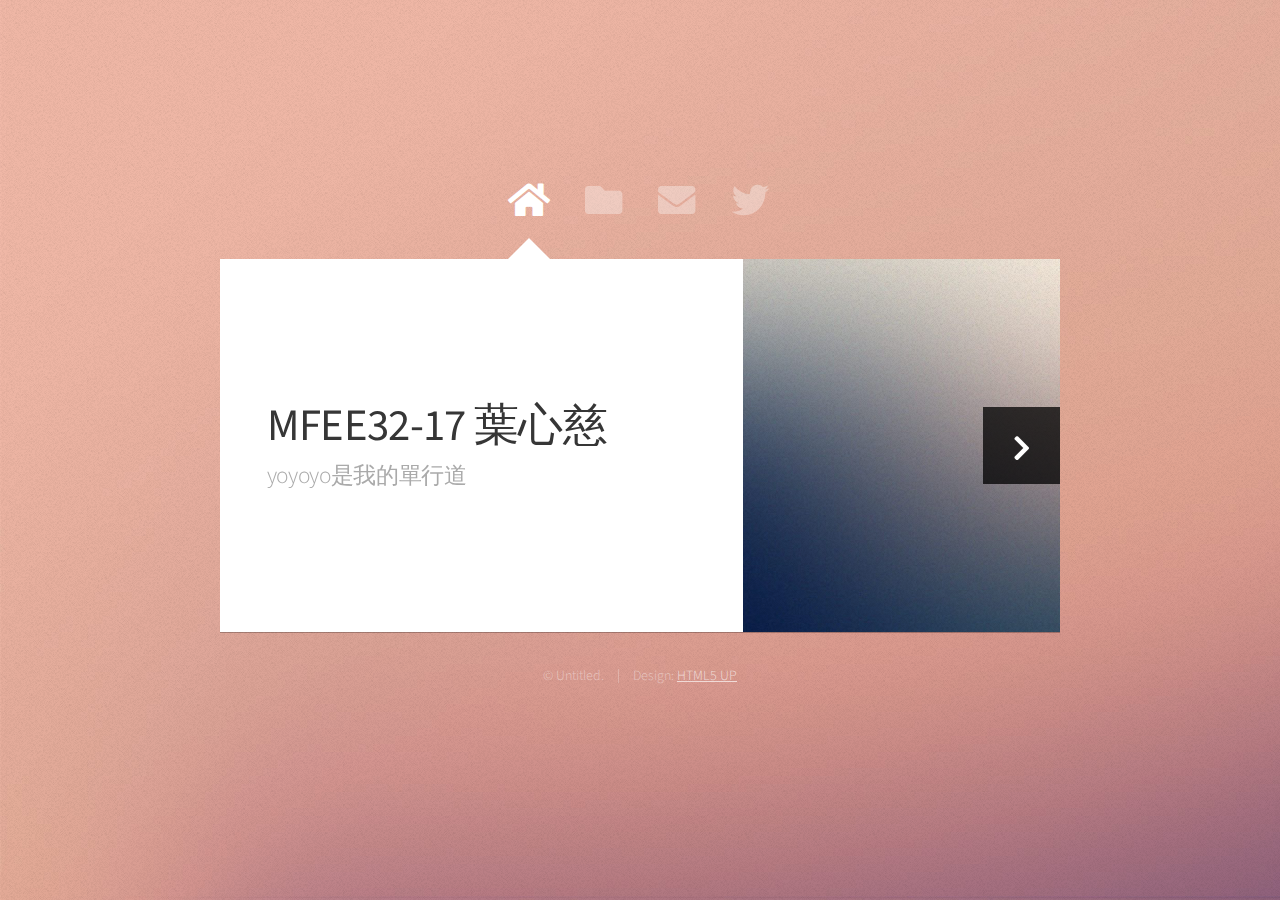
==== index.html @ 00c05e71 "update slogan" ====
<!DOCTYPE HTML>
<html>
	<head>
		<title>MFEE32-17</title>
		<meta charset="utf-8" />
		<meta name="viewport" content="width=device-width, initial-scale=1, user-scalable=no" />
		<link rel="stylesheet" href="assets/css/main.css" />
		<noscript><link rel="stylesheet" href="assets/css/noscript.css" /></noscript>
	</head>
	<body class="is-preload">

		<!-- Wrapper-->
			<div id="wrapper">

				<!-- Nav -->
					<nav id="nav">
						<a href="#" class="icon solid fa-home"><span>Home</span></a>
						<a href="#work" class="icon solid fa-folder"><span>Work</span></a>
						<a href="#contact" class="icon solid fa-envelope"><span>Contact</span></a>
						<a href="https://twitter.com/ajlkn" class="icon brands fa-twitter"><span>Twitter</span></a>
					</nav>

				<!-- Main -->
					<div id="main">

						<!-- Me -->
							<article id="home" class="panel intro">
								<header>
									<h1>MFEE32-17 葉心慈</h1>
									<p>yoyoyo是我的單行道</p>
								</header>
								<a href="#work" class="jumplink pic">
									<span class="arrow icon solid fa-chevron-right"><span>See my work</span></span>
									<img src="images/me.jpg" alt="" />
								</a>
							</article>

						<!-- Work -->
							<article id="work" class="panel">
								<header>
									<h2>Work作品集</h2>
								</header>
								<p>
									咕咕咕Phasellus enim sapien, blandit ullamcorper elementum eu, condimentum eu elit.
									Vestibulum ante ipsum primis in faucibus orci luctus et ultrices posuere cubilia
									luctus elit eget interdum.
								</p>
								<section>
									<div class="row">
										<div class="col-4 col-6-medium col-12-small">
											<a target="_blank" href="work1/index.html" class="image fit"><img src="images/pic01.jpg" alt=""></a>
										</div>
										<div class="col-4 col-6-medium col-12-small">
											<a href="#" class="image fit"><img src="images/pic02.jpg" alt=""></a>
										</div>
										<div class="col-4 col-6-medium col-12-small">
											<a href="#" class="image fit"><img src="images/pic03.jpg" alt=""></a>
										</div>
										<div class="col-4 col-6-medium col-12-small">
											<a href="#" class="image fit"><img src="images/pic04.jpg" alt=""></a>
										</div>
										<div class="col-4 col-6-medium col-12-small">
											<a href="#" class="image fit"><img src="images/pic05.jpg" alt=""></a>
										</div>
										<div class="col-4 col-6-medium col-12-small">
											<a href="#" class="image fit"><img src="images/pic06.jpg" alt=""></a>
										</div>
										<div class="col-4 col-6-medium col-12-small">
											<a href="#" class="image fit"><img src="images/pic07.jpg" alt=""></a>
										</div>
										<div class="col-4 col-6-medium col-12-small">
											<a href="#" class="image fit"><img src="images/pic08.jpg" alt=""></a>
										</div>
										<div class="col-4 col-6-medium col-12-small">
											<a href="#" class="image fit"><img src="images/pic09.jpg" alt=""></a>
										</div>
										<div class="col-4 col-6-medium col-12-small">
											<a href="#" class="image fit"><img src="images/pic10.jpg" alt=""></a>
										</div>
										<div class="col-4 col-6-medium col-12-small">
											<a href="#" class="image fit"><img src="images/pic11.jpg" alt=""></a>
										</div>
										<div class="col-4 col-6-medium col-12-small">
											<a href="#" class="image fit"><img src="images/pic12.jpg" alt=""></a>
										</div>
									</div>
								</section>
							</article>

						<!-- Contact -->
							<article id="contact" class="panel">
								<header>
									<h2>Contact Me</h2>
								</header>
								<form action="#" method="post">
									<div>
										<div class="row">
											<div class="col-6 col-12-medium">
												<input type="text" name="name" placeholder="Name" />
											</div>
											<div class="col-6 col-12-medium">
												<input type="text" name="email" placeholder="Email" />
											</div>
											<div class="col-12">
												<input type="text" name="subject" placeholder="Subject" />
											</div>
											<div class="col-12">
												<textarea name="message" placeholder="Message" rows="6"></textarea>
											</div>
											<div class="col-12">
												<input type="submit" value="Send Message" />
											</div>
										</div>
									</div>
								</form>
							</article>

					</div>

				<!-- Footer -->
					<div id="footer">
						<ul class="copyright">
							<li>&copy; Untitled.</li><li>Design: <a href="http://html5up.net">HTML5 UP</a></li>
						</ul>
					</div>

			</div>

		<!-- Scripts -->
			<script src="assets/js/jquery.min.js"></script>
			<script src="assets/js/browser.min.js"></script>
			<script src="assets/js/breakpoints.min.js"></script>
			<script src="assets/js/util.js"></script>
			<script src="assets/js/main.js"></script>

	</body>
</html>
---- assets/css/main.css ----
@import url("https://fonts.googleapis.com/css?family=Source+Sans+Pro:300,400,300italic,400italic");
@import url("fontawesome-all.min.css");

html, body, div, span, applet, object,
iframe, h1, h2, h3, h4, h5, h6, p, blockquote,
pre, a, abbr, acronym, address, big, cite,
code, del, dfn, em, img, ins, kbd, q, s, samp,
small, strike, strong, sub, sup, tt, var, b,
u, i, center, dl, dt, dd, ol, ul, li, fieldset,
form, label, legend, table, caption, tbody,
tfoot, thead, tr, th, td, article, aside,
canvas, details, embed, figure, figcaption,
footer, header, hgroup, menu, nav, output, ruby,
section, summary, time, mark, audio, video {
	margin: 0;
	padding: 0;
	border: 0;
	font-size: 100%;
	font: inherit;
	vertical-align: baseline;}

article, aside, details, figcaption, figure,
footer, header, hgroup, menu, nav, section {
	display: block;}

body {
	line-height: 1;
}

ol, ul {
	list-style: none;
}

blockquote, q {
	quotes: none;
}

	blockquote:before, blockquote:after, q:before, q:after {
		content: '';
		content: none;
	}

table {
	border-collapse: collapse;
	border-spacing: 0;
}

body {
	-webkit-text-size-adjust: none;
}

mark {
	background-color: transparent;
	color: inherit;
}

input::-moz-focus-inner {
	border: 0;
	padding: 0;
}

input, select, textarea {
	-moz-appearance: none;
	-webkit-appearance: none;
	-ms-appearance: none;
	appearance: none;
}

/* Row */

	.row {
		display: flex;
		flex-wrap: wrap;
		box-sizing: border-box;
		align-items: stretch;
	}

		.row > * {
			box-sizing: border-box;
		}

		.row.gtr-uniform > * > :last-child {
			margin-bottom: 0;
		}

		.row.aln-left {
			justify-content: flex-start;
		}

		.row.aln-center {
			justify-content: center;
		}

		.row.aln-right {
			justify-content: flex-end;
		}

		.row.aln-top {
			align-items: flex-start;
		}

		.row.aln-middle {
			align-items: center;
		}

		.row.aln-bottom {
			align-items: flex-end;
		}

		.row > .imp {
			order: -1;
		}

		.row > .col-1 {
			width: 8.33333%;
		}

		.row > .off-1 {
			margin-left: 8.33333%;
		}

		.row > .col-2 {
			width: 16.66667%;
		}

		.row > .off-2 {
			margin-left: 16.66667%;
		}

		.row > .col-3 {
			width: 25%;
		}

		.row > .off-3 {
			margin-left: 25%;
		}

		.row > .col-4 {
			width: 33.33333%;
		}

		.row > .off-4 {
			margin-left: 33.33333%;
		}

		.row > .col-5 {
			width: 41.66667%;
		}

		.row > .off-5 {
			margin-left: 41.66667%;
		}

		.row > .col-6 {
			width: 50%;
		}

		.row > .off-6 {
			margin-left: 50%;
		}

		.row > .col-7 {
			width: 58.33333%;
		}

		.row > .off-7 {
			margin-left: 58.33333%;
		}

		.row > .col-8 {
			width: 66.66667%;
		}

		.row > .off-8 {
			margin-left: 66.66667%;
		}

		.row > .col-9 {
			width: 75%;
		}

		.row > .off-9 {
			margin-left: 75%;
		}

		.row > .col-10 {
			width: 83.33333%;
		}

		.row > .off-10 {
			margin-left: 83.33333%;
		}

		.row > .col-11 {
			width: 91.66667%;
		}

		.row > .off-11 {
			margin-left: 91.66667%;
		}

		.row > .col-12 {
			width: 100%;
		}

		.row > .off-12 {
			margin-left: 100%;
		}

		.row.gtr-0 {
			margin-top: 0em;
			margin-left: 0em;
		}

			.row.gtr-0 > * {
				padding: 0em 0 0 0em;
			}

			.row.gtr-0.gtr-uniform {
				margin-top: 0em;
			}

				.row.gtr-0.gtr-uniform > * {
					padding-top: 0em;
				}

		.row.gtr-25 {
			margin-top: -0.3125em;
			margin-left: -0.3125em;
		}

			.row.gtr-25 > * {
				padding: 0.3125em 0 0 0.3125em;
			}

			.row.gtr-25.gtr-uniform {
				margin-top: -0.3125em;
			}

				.row.gtr-25.gtr-uniform > * {
					padding-top: 0.3125em;
				}

		.row.gtr-50 {
			margin-top: -0.625em;
			margin-left: -0.625em;
		}

			.row.gtr-50 > * {
				padding: 0.625em 0 0 0.625em;
			}

			.row.gtr-50.gtr-uniform {
				margin-top: -0.625em;
			}

				.row.gtr-50.gtr-uniform > * {
					padding-top: 0.625em;
				}

		.row {
			margin-top: -1.25em;
			margin-left: -1.25em;
		}

			.row > * {
				padding: 1.25em 0 0 1.25em;
			}

			.row.gtr-uniform {
				margin-top: -1.25em;
			}

				.row.gtr-uniform > * {
					padding-top: 1.25em;
				}

		.row.gtr-150 {
			margin-top: -1.875em;
			margin-left: -1.875em;
		}

			.row.gtr-150 > * {
				padding: 1.875em 0 0 1.875em;
			}

			.row.gtr-150.gtr-uniform {
				margin-top: -1.875em;
			}

				.row.gtr-150.gtr-uniform > * {
					padding-top: 1.875em;
				}

		.row.gtr-200 {
			margin-top: -2.5em;
			margin-left: -2.5em;
		}

			.row.gtr-200 > * {
				padding: 2.5em 0 0 2.5em;
			}

			.row.gtr-200.gtr-uniform {
				margin-top: -2.5em;
			}

				.row.gtr-200.gtr-uniform > * {
					padding-top: 2.5em;
				}

		@media screen and (max-width: 1680px) {

			.row {
				display: flex;
				flex-wrap: wrap;
				box-sizing: border-box;
				align-items: stretch;
			}

				.row > * {
					box-sizing: border-box;
				}

				.row.gtr-uniform > * > :last-child {
					margin-bottom: 0;
				}

				.row.aln-left {
					justify-content: flex-start;
				}

				.row.aln-center {
					justify-content: center;
				}

				.row.aln-right {
					justify-content: flex-end;
				}

				.row.aln-top {
					align-items: flex-start;
				}

				.row.aln-middle {
					align-items: center;
				}

				.row.aln-bottom {
					align-items: flex-end;
				}

				.row > .imp-xlarge {
					order: -1;
				}

				.row > .col-1-xlarge {
					width: 8.33333%;
				}

				.row > .off-1-xlarge {
					margin-left: 8.33333%;
				}

				.row > .col-2-xlarge {
					width: 16.66667%;
				}

				.row > .off-2-xlarge {
					margin-left: 16.66667%;
				}

				.row > .col-3-xlarge {
					width: 25%;
				}

				.row > .off-3-xlarge {
					margin-left: 25%;
				}

				.row > .col-4-xlarge {
					width: 33.33333%;
				}

				.row > .off-4-xlarge {
					margin-left: 33.33333%;
				}

				.row > .col-5-xlarge {
					width: 41.66667%;
				}

				.row > .off-5-xlarge {
					margin-left: 41.66667%;
				}

				.row > .col-6-xlarge {
					width: 50%;
				}

				.row > .off-6-xlarge {
					margin-left: 50%;
				}

				.row > .col-7-xlarge {
					width: 58.33333%;
				}

				.row > .off-7-xlarge {
					margin-left: 58.33333%;
				}

				.row > .col-8-xlarge {
					width: 66.66667%;
				}

				.row > .off-8-xlarge {
					margin-left: 66.66667%;
				}

				.row > .col-9-xlarge {
					width: 75%;
				}

				.row > .off-9-xlarge {
					margin-left: 75%;
				}

				.row > .col-10-xlarge {
					width: 83.33333%;
				}

				.row > .off-10-xlarge {
					margin-left: 83.33333%;
				}

				.row > .col-11-xlarge {
					width: 91.66667%;
				}

				.row > .off-11-xlarge {
					margin-left: 91.66667%;
				}

				.row > .col-12-xlarge {
					width: 100%;
				}

				.row > .off-12-xlarge {
					margin-left: 100%;
				}

				.row.gtr-0 {
					margin-top: 0em;
					margin-left: 0em;
				}

					.row.gtr-0 > * {
						padding: 0em 0 0 0em;
					}

					.row.gtr-0.gtr-uniform {
						margin-top: 0em;
					}

						.row.gtr-0.gtr-uniform > * {
							padding-top: 0em;
						}

				.row.gtr-25 {
					margin-top: -0.3125em;
					margin-left: -0.3125em;
				}

					.row.gtr-25 > * {
						padding: 0.3125em 0 0 0.3125em;
					}

					.row.gtr-25.gtr-uniform {
						margin-top: -0.3125em;
					}

						.row.gtr-25.gtr-uniform > * {
							padding-top: 0.3125em;
						}

				.row.gtr-50 {
					margin-top: -0.625em;
					margin-left: -0.625em;
				}

					.row.gtr-50 > * {
						padding: 0.625em 0 0 0.625em;
					}

					.row.gtr-50.gtr-uniform {
						margin-top: -0.625em;
					}

						.row.gtr-50.gtr-uniform > * {
							padding-top: 0.625em;
						}

				.row {
					margin-top: -1.25em;
					margin-left: -1.25em;
				}

					.row > * {
						padding: 1.25em 0 0 1.25em;
					}

					.row.gtr-uniform {
						margin-top: -1.25em;
					}

						.row.gtr-uniform > * {
							padding-top: 1.25em;
						}

				.row.gtr-150 {
					margin-top: -1.875em;
					margin-left: -1.875em;
				}

					.row.gtr-150 > * {
						padding: 1.875em 0 0 1.875em;
					}

					.row.gtr-150.gtr-uniform {
						margin-top: -1.875em;
					}

						.row.gtr-150.gtr-uniform > * {
							padding-top: 1.875em;
						}

				.row.gtr-200 {
					margin-top: -2.5em;
					margin-left: -2.5em;
				}

					.row.gtr-200 > * {
						padding: 2.5em 0 0 2.5em;
					}

					.row.gtr-200.gtr-uniform {
						margin-top: -2.5em;
					}

						.row.gtr-200.gtr-uniform > * {
							padding-top: 2.5em;
						}

		}

		@media screen and (max-width: 1280px) {

			.row {
				display: flex;
				flex-wrap: wrap;
				box-sizing: border-box;
				align-items: stretch;
			}

				.row > * {
					box-sizing: border-box;
				}

				.row.gtr-uniform > * > :last-child {
					margin-bottom: 0;
				}

				.row.aln-left {
					justify-content: flex-start;
				}

				.row.aln-center {
					justify-content: center;
				}

				.row.aln-right {
					justify-content: flex-end;
				}

				.row.aln-top {
					align-items: flex-start;
				}

				.row.aln-middle {
					align-items: center;
				}

				.row.aln-bottom {
					align-items: flex-end;
				}

				.row > .imp-large {
					order: -1;
				}

				.row > .col-1-large {
					width: 8.33333%;
				}

				.row > .off-1-large {
					margin-left: 8.33333%;
				}

				.row > .col-2-large {
					width: 16.66667%;
				}

				.row > .off-2-large {
					margin-left: 16.66667%;
				}

				.row > .col-3-large {
					width: 25%;
				}

				.row > .off-3-large {
					margin-left: 25%;
				}

				.row > .col-4-large {
					width: 33.33333%;
				}

				.row > .off-4-large {
					margin-left: 33.33333%;
				}

				.row > .col-5-large {
					width: 41.66667%;
				}

				.row > .off-5-large {
					margin-left: 41.66667%;
				}

				.row > .col-6-large {
					width: 50%;
				}

				.row > .off-6-large {
					margin-left: 50%;
				}

				.row > .col-7-large {
					width: 58.33333%;
				}

				.row > .off-7-large {
					margin-left: 58.33333%;
				}

				.row > .col-8-large {
					width: 66.66667%;
				}

				.row > .off-8-large {
					margin-left: 66.66667%;
				}

				.row > .col-9-large {
					width: 75%;
				}

				.row > .off-9-large {
					margin-left: 75%;
				}

				.row > .col-10-large {
					width: 83.33333%;
				}

				.row > .off-10-large {
					margin-left: 83.33333%;
				}

				.row > .col-11-large {
					width: 91.66667%;
				}

				.row > .off-11-large {
					margin-left: 91.66667%;
				}

				.row > .col-12-large {
					width: 100%;
				}

				.row > .off-12-large {
					margin-left: 100%;
				}

				.row.gtr-0 {
					margin-top: 0em;
					margin-left: 0em;
				}

					.row.gtr-0 > * {
						padding: 0em 0 0 0em;
					}

					.row.gtr-0.gtr-uniform {
						margin-top: 0em;
					}

						.row.gtr-0.gtr-uniform > * {
							padding-top: 0em;
						}

				.row.gtr-25 {
					margin-top: -0.3125em;
					margin-left: -0.3125em;
				}

					.row.gtr-25 > * {
						padding: 0.3125em 0 0 0.3125em;
					}

					.row.gtr-25.gtr-uniform {
						margin-top: -0.3125em;
					}

						.row.gtr-25.gtr-uniform > * {
							padding-top: 0.3125em;
						}

				.row.gtr-50 {
					margin-top: -0.625em;
					margin-left: -0.625em;
				}

					.row.gtr-50 > * {
						padding: 0.625em 0 0 0.625em;
					}

					.row.gtr-50.gtr-uniform {
						margin-top: -0.625em;
					}

						.row.gtr-50.gtr-uniform > * {
							padding-top: 0.625em;
						}

				.row {
					margin-top: -1.25em;
					margin-left: -1.25em;
				}

					.row > * {
						padding: 1.25em 0 0 1.25em;
					}

					.row.gtr-uniform {
						margin-top: -1.25em;
					}

						.row.gtr-uniform > * {
							padding-top: 1.25em;
						}

				.row.gtr-150 {
					margin-top: -1.875em;
					margin-left: -1.875em;
				}

					.row.gtr-150 > * {
						padding: 1.875em 0 0 1.875em;
					}

					.row.gtr-150.gtr-uniform {
						margin-top: -1.875em;
					}

						.row.gtr-150.gtr-uniform > * {
							padding-top: 1.875em;
						}

				.row.gtr-200 {
					margin-top: -2.5em;
					margin-left: -2.5em;
				}

					.row.gtr-200 > * {
						padding: 2.5em 0 0 2.5em;
					}

					.row.gtr-200.gtr-uniform {
						margin-top: -2.5em;
					}

						.row.gtr-200.gtr-uniform > * {
							padding-top: 2.5em;
						}

		}

		@media screen and (max-width: 980px) {

			.row {
				display: flex;
				flex-wrap: wrap;
				box-sizing: border-box;
				align-items: stretch;
			}

				.row > * {
					box-sizing: border-box;
				}

				.row.gtr-uniform > * > :last-child {
					margin-bottom: 0;
				}

				.row.aln-left {
					justify-content: flex-start;
				}

				.row.aln-center {
					justify-content: center;
				}

				.row.aln-right {
					justify-content: flex-end;
				}

				.row.aln-top {
					align-items: flex-start;
				}

				.row.aln-middle {
					align-items: center;
				}

				.row.aln-bottom {
					align-items: flex-end;
				}

				.row > .imp-medium {
					order: -1;
				}

				.row > .col-1-medium {
					width: 8.33333%;
				}

				.row > .off-1-medium {
					margin-left: 8.33333%;
				}

				.row > .col-2-medium {
					width: 16.66667%;
				}

				.row > .off-2-medium {
					margin-left: 16.66667%;
				}

				.row > .col-3-medium {
					width: 25%;
				}

				.row > .off-3-medium {
					margin-left: 25%;
				}

				.row > .col-4-medium {
					width: 33.33333%;
				}

				.row > .off-4-medium {
					margin-left: 33.33333%;
				}

				.row > .col-5-medium {
					width: 41.66667%;
				}

				.row > .off-5-medium {
					margin-left: 41.66667%;
				}

				.row > .col-6-medium {
					width: 50%;
				}

				.row > .off-6-medium {
					margin-left: 50%;
				}

				.row > .col-7-medium {
					width: 58.33333%;
				}

				.row > .off-7-medium {
					margin-left: 58.33333%;
				}

				.row > .col-8-medium {
					width: 66.66667%;
				}

				.row > .off-8-medium {
					margin-left: 66.66667%;
				}

				.row > .col-9-medium {
					width: 75%;
				}

				.row > .off-9-medium {
					margin-left: 75%;
				}

				.row > .col-10-medium {
					width: 83.33333%;
				}

				.row > .off-10-medium {
					margin-left: 83.33333%;
				}

				.row > .col-11-medium {
					width: 91.66667%;
				}

				.row > .off-11-medium {
					margin-left: 91.66667%;
				}

				.row > .col-12-medium {
					width: 100%;
				}

				.row > .off-12-medium {
					margin-left: 100%;
				}

				.row.gtr-0 {
					margin-top: 0em;
					margin-left: 0em;
				}

					.row.gtr-0 > * {
						padding: 0em 0 0 0em;
					}

					.row.gtr-0.gtr-uniform {
						margin-top: 0em;
					}

						.row.gtr-0.gtr-uniform > * {
							padding-top: 0em;
						}

				.row.gtr-25 {
					margin-top: -0.3125em;
					margin-left: -0.3125em;
				}

					.row.gtr-25 > * {
						padding: 0.3125em 0 0 0.3125em;
					}

					.row.gtr-25.gtr-uniform {
						margin-top: -0.3125em;
					}

						.row.gtr-25.gtr-uniform > * {
							padding-top: 0.3125em;
						}

				.row.gtr-50 {
					margin-top: -0.625em;
					margin-left: -0.625em;
				}

					.row.gtr-50 > * {
						padding: 0.625em 0 0 0.625em;
					}

					.row.gtr-50.gtr-uniform {
						margin-top: -0.625em;
					}

						.row.gtr-50.gtr-uniform > * {
							padding-top: 0.625em;
						}

				.row {
					margin-top: -1.25em;
					margin-left: -1.25em;
				}

					.row > * {
						padding: 1.25em 0 0 1.25em;
					}

					.row.gtr-uniform {
						margin-top: -1.25em;
					}

						.row.gtr-uniform > * {
							padding-top: 1.25em;
						}

				.row.gtr-150 {
					margin-top: -1.875em;
					margin-left: -1.875em;
				}

					.row.gtr-150 > * {
						padding: 1.875em 0 0 1.875em;
					}

					.row.gtr-150.gtr-uniform {
						margin-top: -1.875em;
					}

						.row.gtr-150.gtr-uniform > * {
							padding-top: 1.875em;
						}

				.row.gtr-200 {
					margin-top: -2.5em;
					margin-left: -2.5em;
				}

					.row.gtr-200 > * {
						padding: 2.5em 0 0 2.5em;
					}

					.row.gtr-200.gtr-uniform {
						margin-top: -2.5em;
					}

						.row.gtr-200.gtr-uniform > * {
							padding-top: 2.5em;
						}

		}

		@media screen and (max-width: 736px) {

			.row {
				display: flex;
				flex-wrap: wrap;
				box-sizing: border-box;
				align-items: stretch;
			}

				.row > * {
					box-sizing: border-box;
				}

				.row.gtr-uniform > * > :last-child {
					margin-bottom: 0;
				}

				.row.aln-left {
					justify-content: flex-start;
				}

				.row.aln-center {
					justify-content: center;
				}

				.row.aln-right {
					justify-content: flex-end;
				}

				.row.aln-top {
					align-items: flex-start;
				}

				.row.aln-middle {
					align-items: center;
				}

				.row.aln-bottom {
					align-items: flex-end;
				}

				.row > .imp-small {
					order: -1;
				}

				.row > .col-1-small {
					width: 8.33333%;
				}

				.row > .off-1-small {
					margin-left: 8.33333%;
				}

				.row > .col-2-small {
					width: 16.66667%;
				}

				.row > .off-2-small {
					margin-left: 16.66667%;
				}

				.row > .col-3-small {
					width: 25%;
				}

				.row > .off-3-small {
					margin-left: 25%;
				}

				.row > .col-4-small {
					width: 33.33333%;
				}

				.row > .off-4-small {
					margin-left: 33.33333%;
				}

				.row > .col-5-small {
					width: 41.66667%;
				}

				.row > .off-5-small {
					margin-left: 41.66667%;
				}

				.row > .col-6-small {
					width: 50%;
				}

				.row > .off-6-small {
					margin-left: 50%;
				}

				.row > .col-7-small {
					width: 58.33333%;
				}

				.row > .off-7-small {
					margin-left: 58.33333%;
				}

				.row > .col-8-small {
					width: 66.66667%;
				}

				.row > .off-8-small {
					margin-left: 66.66667%;
				}

				.row > .col-9-small {
					width: 75%;
				}

				.row > .off-9-small {
					margin-left: 75%;
				}

				.row > .col-10-small {
					width: 83.33333%;
				}

				.row > .off-10-small {
					margin-left: 83.33333%;
				}

				.row > .col-11-small {
					width: 91.66667%;
				}

				.row > .off-11-small {
					margin-left: 91.66667%;
				}

				.row > .col-12-small {
					width: 100%;
				}

				.row > .off-12-small {
					margin-left: 100%;
				}

				.row.gtr-0 {
					margin-top: 0em;
					margin-left: 0em;
				}

					.row.gtr-0 > * {
						padding: 0em 0 0 0em;
					}

					.row.gtr-0.gtr-uniform {
						margin-top: 0em;
					}

						.row.gtr-0.gtr-uniform > * {
							padding-top: 0em;
						}

				.row.gtr-25 {
					margin-top: -0.3125em;
					margin-left: -0.3125em;
				}

					.row.gtr-25 > * {
						padding: 0.3125em 0 0 0.3125em;
					}

					.row.gtr-25.gtr-uniform {
						margin-top: -0.3125em;
					}

						.row.gtr-25.gtr-uniform > * {
							padding-top: 0.3125em;
						}

				.row.gtr-50 {
					margin-top: -0.625em;
					margin-left: -0.625em;
				}

					.row.gtr-50 > * {
						padding: 0.625em 0 0 0.625em;
					}

					.row.gtr-50.gtr-uniform {
						margin-top: -0.625em;
					}

						.row.gtr-50.gtr-uniform > * {
							padding-top: 0.625em;
						}

				.row {
					margin-top: -1.25em;
					margin-left: -1.25em;
				}

					.row > * {
						padding: 1.25em 0 0 1.25em;
					}

					.row.gtr-uniform {
						margin-top: -1.25em;
					}

						.row.gtr-uniform > * {
							padding-top: 1.25em;
						}

				.row.gtr-150 {
					margin-top: -1.875em;
					margin-left: -1.875em;
				}

					.row.gtr-150 > * {
						padding: 1.875em 0 0 1.875em;
					}

					.row.gtr-150.gtr-uniform {
						margin-top: -1.875em;
					}

						.row.gtr-150.gtr-uniform > * {
							padding-top: 1.875em;
						}

				.row.gtr-200 {
					margin-top: -2.5em;
					margin-left: -2.5em;
				}

					.row.gtr-200 > * {
						padding: 2.5em 0 0 2.5em;
					}

					.row.gtr-200.gtr-uniform {
						margin-top: -2.5em;
					}

						.row.gtr-200.gtr-uniform > * {
							padding-top: 2.5em;
						}

		}

/* Basic */

	html {
		box-sizing: border-box;
	}

	*, *:before, *:after {
		box-sizing: inherit;
	}

	body {
		background-image: url("images/overlay.png"), url("images/bg.jpg");
		background-repeat: repeat, no-repeat;
		background-size: auto, 100% 100%;
		background-attachment: fixed;
		overflow-y: scroll;
	}

		body.is-preload *, body.is-preload *:before, body.is-preload *:after {
			-moz-animation: none !important;
			-webkit-animation: none !important;
			-ms-animation: none !important;
			animation: none !important;
			-moz-transition: none !important;
			-webkit-transition: none !important;
			-ms-transition: none !important;
			transition: none !important;
		}

	body, input, textarea, select {
		font-family: 'Source Sans Pro', sans-serif;
		font-weight: 300;
		color: #777777;
		font-size: 20pt;
		line-height: 1.75em;
	}

		@media screen and (max-width: 1680px) {

			body, input, textarea, select {
				font-size: 15pt;
			}

		}

		@media screen and (max-width: 1280px) {

			body, input, textarea, select {
				font-size: 14pt;
			}

		}

		@media screen and (max-width: 736px) {

			body, input, textarea, select {
				font-size: 12pt;
			}

		}

		@media screen and (max-width: 360px) {

			body, input, textarea, select {
				font-size: 11pt;
			}

		}

	strong, b, h1, h2, h3, h4, h5, h6 {
		font-weight: 400;
		color: #363636;
	}

	h1 {
		font-size: 2.4em;
		letter-spacing: -0.015em;
	}

	h2 {
		font-size: 1.8em;
		letter-spacing: -0.015em;
	}

	h3, h4, h5, h6 {
		font-size: 1.25em;
		letter-spacing: -0.015em;
	}

	@media screen and (max-width: 736px) {

		h1 {
			font-size: 1.75em;
		}

		h2 {
			font-size: 1.375em;
		}

		h3, h4, h5, h6 {
			font-size: 1em;
		}

	}

	blockquote {
		border-left: solid 0.5em #ddd;
		padding: 1em 0 1em 2em;
		font-style: italic;
	}

	em, i {
		font-style: italic;
	}

	hr {
		border: 0;
		border-top: solid 1px #ddd;
		padding: 1.5em 0 0 0;
		margin: 1.75em 0 0 0;
	}

	sub {
		position: relative;
		top: 0.5em;
		font-size: 0.8em;
	}

	sup {
		position: relative;
		top: -0.5em;
		font-size: 0.8em;
	}

	br.clear {
		clear: both;
	}

	p, ul, ol, dl, table, blockquote, form {
		margin-bottom: 2em;
	}

/* Table */

	table {
		width: 100%;
	}

		table.default tbody tr {
			border-bottom: solid 1px #f4f4f4;
		}

		table.default td {
			padding: 0.5em 1em 0.5em 1em;
		}

		table.default th {
			text-align: left;
			font-weight: 400;
			padding: 0.5em 1em 0.5em 1em;
		}

		table.default thead {
			border-bottom: solid 2px #f4f4f4;
		}

/* Form */

	form label {
		display: block;
		font-weight: 400;
		color: #363636;
		margin: 0 0 1em 0;
	}

	form input[type="text"],
	form input[type="email"],
	form input[type="password"],
	form select,
	form textarea {
		-webkit-appearance: none;
		border: 0;
		background: #f4f4f4;
		padding: 0.75em;
		width: 100%;
		-moz-transition: background-color .25s ease-in-out;
		-webkit-transition: background-color .25s ease-in-out;
		-ms-transition: background-color .25s ease-in-out;
		transition: background-color .25s ease-in-out;
	}

		form input[type="text"]:focus,
		form input[type="email"]:focus,
		form input[type="password"]:focus,
		form select:focus,
		form textarea:focus {
			background: #f8f8f8;
		}

	form input[type="text"],
	form input[type="email"],
	form input[type="password"],
	form select {
		line-height: 1.35em;
	}

	form ::-webkit-input-placeholder {
		color: #999;
	}

	form :-moz-placeholder {
		color: #999;
	}

	form ::-moz-placeholder {
		color: #999;
	}

	form :-ms-input-placeholder {
		color: #999;
	}

/* Section/Article */

	section, article {
		margin-bottom: 3em;
	}

		section > :last-child, section:last-child, article > :last-child, article:last-child {
			margin-bottom: 0;
		}

	header {
		margin: 0 0 1.5em 0;
	}

		header > p {
			margin: 0.5em 0 0 0;
			color: #aaa;
		}

		@media screen and (max-width: 736px) {

			header {
				margin: 0 0 1em 0;
			}

		}

/* Image */

	.image {
		display: inline-block;
	}

		.image img {
			display: block;
			width: 100%;
		}

		.image.fit {
			display: block;
			width: 100%;
		}

		.image.featured {
			display: block;
			width: 100%;
			margin: 0 0 2em 0;
		}

		.image.left {
			float: left;
			margin: 0 2em 2em 0;
		}

		.image.centered {
			display: block;
			margin: 0 0 2em 0;
		}

			.image.centered img {
				margin: 0 auto;
				width: auto;
			}

/* Button */

	input[type="button"],
	input[type="submit"],
	input[type="reset"],
	button,
	.button {
		-moz-transition: background-color .25s ease-in-out;
		-webkit-transition: background-color .25s ease-in-out;
		-ms-transition: background-color .25s ease-in-out;
		transition: background-color .25s ease-in-out;
		-webkit-appearance: none;
		display: inline-block;
		background-color: #222222;
		color: #ffffff;
		border: 0;
		cursor: pointer;
		outline: 0;
		padding: 0.7em 1.5em 0.7em 1.5em;
	}

		input[type="button"]:hover,
		input[type="submit"]:hover,
		input[type="reset"]:hover,
		button:hover,
		.button:hover {
			background-color: #333333;
		}

		input[type="button"]:active,
		input[type="submit"]:active,
		input[type="reset"]:active,
		button:active,
		.button:active {
			background-color: #444444;
		}

		input[type="button"].alt,
		input[type="submit"].alt,
		input[type="reset"].alt,
		button.alt,
		.button.alt {
			background-color: #777777;
		}

			input[type="button"].alt:hover,
			input[type="submit"].alt:hover,
			input[type="reset"].alt:hover,
			button.alt:hover,
			.button.alt:hover {
				background-color: #888888;
			}

			input[type="button"].alt:active,
			input[type="submit"].alt:active,
			input[type="reset"].alt:active,
			button.alt:active,
			.button.alt:active {
				background-color: #999999;
			}

		input[type="button"].small,
		input[type="submit"].small,
		input[type="reset"].small,
		button.small,
		.button.small {
			font-size: 0.75em;
		}

		input[type="button"].large,
		input[type="submit"].large,
		input[type="reset"].large,
		button.large,
		.button.large {
			font-size: 1.25em;
			padding: 0.5em 1.25em 0.5em 1.25em;
		}

		input[type="button"].xlarge,
		input[type="submit"].xlarge,
		input[type="reset"].xlarge,
		button.xlarge,
		.button.xlarge {
			font-size: 1.5em;
			padding: 0.5em 1.25em 0.5em 1.25em;
		}

		@media screen and (max-width: 736px) {

			input[type="button"],
			input[type="submit"],
			input[type="reset"],
			button,
			.button {
				width: 100%;
			}

		}

/* List */

	ul {
		list-style: disc;
		padding-left: 1em;
	}

		ul li {
			padding-left: 0.5em;
		}

	ol {
		list-style: decimal;
		padding-left: 1.25em;
	}

		ol li {
			padding-left: 0.25em;
		}

/* Actions */

	ul.actions {
		list-style: none;
		padding-left: 0;
	}

		ul.actions li {
			display: inline-block;
			padding-left: 0;
			margin: 0 0 0 0.5em;
		}

			ul.actions li:first-child {
				margin-left: 0;
			}

		@media screen and (max-width: 736px) {

			ul.actions li {
				display: block;
				margin: 0.75em 0 0 0;
			}

				ul.actions li:first-child {
					margin-top: 0;
				}

		}

/* Icons */

	.icon {
		text-decoration: none;
		position: relative;
		text-decoration: none;
	}

		.icon:before {
			-moz-osx-font-smoothing: grayscale;
			-webkit-font-smoothing: antialiased;
			display: inline-block;
			font-style: normal;
			font-variant: normal;
			text-rendering: auto;
			line-height: 1;
			text-transform: none !important;
			font-family: 'Font Awesome 5 Free';
			font-weight: 400;
		}

		.icon.solid:before {
			font-weight: 900;
		}

		.icon.brands:before {
			font-family: 'Font Awesome 5 Brands';
		}

		.icon:before {
			line-height: inherit;
		}

		.icon > .label {
			display: none;
		}

/* Nav */

	#nav {
		text-align: center;
		height: 4.25em;
		cursor: default;
	}

		#nav a {
			position: relative;
			display: inline-block;
			color: #ffffff;
			width: 1em;
			height: 1em;
			line-height: 0.9em;
			font-size: 2.5em;
			margin: 0 0.25em 0 0.25em;
			opacity: 0.35;
			outline: 0;
			-moz-transition: opacity .25s ease-in-out;
			-webkit-transition: opacity .25s ease-in-out;
			-ms-transition: opacity .25s ease-in-out;
			transition: opacity .25s ease-in-out;
		}

			#nav a.icon:before {
				padding-right: 0;
			}

			#nav a:before {
				font-size: 0.8em;
			}

			#nav a:after {
				content: '';
				display: block;
				position: absolute;
				left: 50%;
				bottom: -0.75em;
				margin-left: -0.5em;
				border-bottom: solid 0em #ffffff;
				border-left: solid 0.5em transparent;
				border-right: solid 0.5em transparent;
				-moz-transition: border-bottom-width .25s ease-in-out;
				-webkit-transition: border-bottom-width .25s ease-in-out;
				-ms-transition: border-bottom-width .25s ease-in-out;
				transition: border-bottom-width .25s ease-in-out;
			}

			#nav a span {
				display: block;
				position: absolute;
				background: #222222;
				color: #ffffff;
				top: -2.75em;
				font-size: 0.3em;
				height: 2.25em;
				line-height: 2.25em;
				left: 50%;
				opacity: 0;
				-moz-transition: opacity .25s ease-in-out;
				-webkit-transition: opacity .25s ease-in-out;
				-ms-transition: opacity .25s ease-in-out;
				transition: opacity .25s ease-in-out;
				width: 5.5em;
				margin-left: -2.75em;
			}

				#nav a span:after {
					content: '';
					display: block;
					position: absolute;
					bottom: -0.4em;
					left: 50%;
					margin-left: -0.6em;
					border-top: solid 0.6em #222222;
					border-left: solid 0.6em transparent;
					border-right: solid 0.6em transparent;
				}

			#nav a:hover {
				opacity: 1.0;
			}

				#nav a:hover span {
					opacity: 1.0;
				}

			#nav a.active {
				opacity: 1.0;
			}

				#nav a.active:after {
					border-bottom-width: 0.5em;
				}

		@media screen and (max-width: 980px) {

			#nav a span {
				display: none;
			}

		}

/* Wrapper */

	#wrapper {
		width: 45em;
		margin: 0 auto;
		min-height: 100vh;
		max-width: 100%;
		padding: 4em 0;
		display: -moz-flex;
		display: -webkit-flex;
		display: -ms-flex;
		display: flex;
		-moz-flex-direction: column;
		-webkit-flex-direction: column;
		-ms-flex-direction: column;
		flex-direction: column;
		-moz-align-items: center;
		-webkit-align-items: center;
		-ms-align-items: center;
		align-items: center;
		-moz-justify-content: center;
		-webkit-justify-content: center;
		-ms-justify-content: center;
		justify-content: center;
		-moz-transition: opacity 1s ease-in-out;
		-webkit-transition: opacity 1s ease-in-out;
		-ms-transition: opacity 1s ease-in-out;
		transition: opacity 1s ease-in-out;
	}

		body.is-preload #wrapper {
			opacity: 0;
		}

		@media screen and (max-width: 1280px) {

			#wrapper {
				padding: 3em 0;
				max-width: calc(100% - 6em);
			}

		}

		@media screen and (max-width: 980px) {

			#wrapper {
				padding: 1.5em 0;
				max-width: calc(100% - 8em);
			}

		}

		@media screen and (max-width: 736px) {

			#wrapper {
				padding: 1em 0;
				max-width: calc(100% - 2em);
			}

		}

		@media screen and (max-width: 360px) {

			#wrapper {
				padding: 1em 0;
				max-width: 100%;
			}

		}

/* Main */

	#main {
		position: relative;
		overflow: hidden;
		width: 100%;
		background: #ffffff;
		box-shadow: 0px 1px 0px 0px rgba(0, 0, 0, 0.25);
		-moz-transition: min-height 0.5s ease-in-out, max-height 0.5s ease-in-out;
		-webkit-transition: min-height 0.5s ease-in-out, max-height 0.5s ease-in-out;
		-ms-transition: min-height 0.5s ease-in-out, max-height 0.5s ease-in-out;
		transition: min-height 0.5s ease-in-out, max-height 0.5s ease-in-out;
	}

		#main > .panel {
			-moz-transition: opacity 0.25s ease-in-out;
			-webkit-transition: opacity 0.25s ease-in-out;
			-ms-transition: opacity 0.25s ease-in-out;
			transition: opacity 0.25s ease-in-out;
			margin-bottom: 0;
			position: relative;
			padding: 3.5em 2.5em 2.5em 2.5em;
			width: 100%;
		}

			#main > .panel.inactive {
				opacity: 0;
			}

			@media screen and (max-width: 736px) {

				#main > .panel {
					padding: 2em 1.5em 1.5em 1.5em;
				}

			}

			#main > .panel.intro {
				padding: 0;
				height: 20em;
				display: -moz-flex;
				display: -webkit-flex;
				display: -ms-flex;
				display: flex;
				-moz-flex-direction: row;
				-webkit-flex-direction: row;
				-ms-flex-direction: row;
				flex-direction: row;
				-moz-align-items: center;
				-webkit-align-items: center;
				-ms-align-items: center;
				align-items: center;
			}

				#main > .panel.intro .pic {
					text-decoration: none;
					position: relative;
					-moz-flex-grow: 0;
					-webkit-flex-grow: 0;
					-ms-flex-grow: 0;
					flex-grow: 0;
					-moz-flex-shrink: 0;
					-webkit-flex-shrink: 0;
					-ms-flex-shrink: 0;
					flex-shrink: 0;
					width: 17em;
					height: 100%;
				}

					#main > .panel.intro .pic:before {
						content: '';
						position: absolute;
						top: 0;
						left: 0;
						background: url("images/overlay.png");
						width: 100%;
						height: 100%;
						z-index: 1;
					}

					#main > .panel.intro .pic img {
						position: relative;
						display: block;
						position: absolute;
						top: 0;
						left: 0;
						width: 100%;
						height: 100%;
						-moz-object-fit: cover;
						-webkit-object-fit: cover;
						-ms-object-fit: cover;
						object-fit: cover;
						-moz-object-position: center;
						-webkit-object-position: center;
						-ms-object-position: center;
						object-position: center;
					}

					#main > .panel.intro .pic .arrow {
						display: block;
						position: absolute;
						right: 0;
						top: 50%;
						margin-top: -1.375em;
						width: 2.75em;
						height: 2.75em;
						background: #000;
						background: rgba(0, 0, 0, 0.75);
						color: #ffffff;
						text-align: center;
						line-height: 2.75em;
						font-size: 1.5em;
						z-index: 1;
						-moz-transition: width .15s ease-in-out, padding-right .15s ease-in-out;
						-webkit-transition: width .15s ease-in-out, padding-right .15s ease-in-out;
						-ms-transition: width .15s ease-in-out, padding-right .15s ease-in-out;
						transition: width .15s ease-in-out, padding-right .15s ease-in-out;
					}

						#main > .panel.intro .pic .arrow:before {
							position: relative;
							padding-right: 0;
							top: 0.125em;
						}

						#main > .panel.intro .pic .arrow span {
							display: block;
							text-indent: -9999px;
						}

					#main > .panel.intro .pic:hover .arrow {
						width: 3em;
						padding-right: 0.25em;
					}

				#main > .panel.intro header {
					-moz-flex-grow: 1;
					-webkit-flex-grow: 1;
					-ms-flex-grow: 1;
					flex-grow: 1;
					-moz-flex-shrink: 1;
					-webkit-flex-shrink: 1;
					-ms-flex-shrink: 1;
					flex-shrink: 1;
					padding: 3.5em 2.5em;
					margin-bottom: 0;
					width: 100%;
				}

					#main > .panel.intro header h1 {
						line-height: 1.25em;
						margin-bottom: 0;
					}

					#main > .panel.intro header p {
						letter-spacing: -0.015em;
						font-size: 1.25em;
						margin: 0.25em 0 0 0;
					}

				@media screen and (max-width: 980px) {

					#main > .panel.intro {
						-moz-flex-direction: column;
						-webkit-flex-direction: column;
						-ms-flex-direction: column;
						flex-direction: column;
						height: auto;
					}

						#main > .panel.intro .pic {
							height: 25em;
							width: 100%;
						}

						#main > .panel.intro header {
							padding: 4em;
							text-align: center;
						}

				}

				@media screen and (max-width: 736px) {

					#main > .panel.intro .pic {
						height: 20em;
					}

					#main > .panel.intro header {
						padding: 2.75em 2em 2.5em 2em;
					}

						#main > .panel.intro header p {
							font-size: 1em;
							margin: 0.25em 0 0 0;
						}

				}

/* Footer */

	#footer {
		color: rgba(255, 255, 255, 0.45);
		text-align: center;
		padding: 2em 0 0 0;
		font-size: 0.75em;
	}

		#footer a {
			color: #ddd;
			color: rgba(255, 255, 255, 0.65);
			-moz-transition: color .25s ease-in-out;
			-webkit-transition: color .25s ease-in-out;
			-ms-transition: color .25s ease-in-out;
			transition: color .25s ease-in-out;
		}

			#footer a:hover {
				color: white;
			}

		#footer .copyright {
			list-style: none;
			padding-left: 0;
		}

			#footer .copyright li {
				display: inline-block;
				padding-left: 1em;
				margin-left: 1em;
				border-left: solid 1px rgba(255, 255, 255, 0.25);
				line-height: 1;
			}

				#footer .copyright li:first-child {
					padding-left: 0;
					margin-left: 0;
					border-left: 0;
				}

		@media screen and (max-width: 736px) {

			#footer .copyright li {
				padding-left: 0.5em;
				margin-left: 0.5em;
			}

		}
---- assets/css/noscript.css ----
/* Wrapper */

	#wrapper {
		opacity: 1 !important;
	}

/* Nav */

	#nav a {
		opacity: 1.0;
	}

		#nav a:before, #nav a:after {
			display: none;
		}

		#nav a span {
			top: 0;
			opacity: 1.0;
		}

			#nav a span:after {
				display: none;
			}

/* Main */

	#main {
		background: none;
		box-shadow: none;
	}

		#main > .panel {
			background: #ffffff;
			margin-bottom: 2em;
		}

			#main > .panel:last-child {
				margin-bottom: 0;
			}
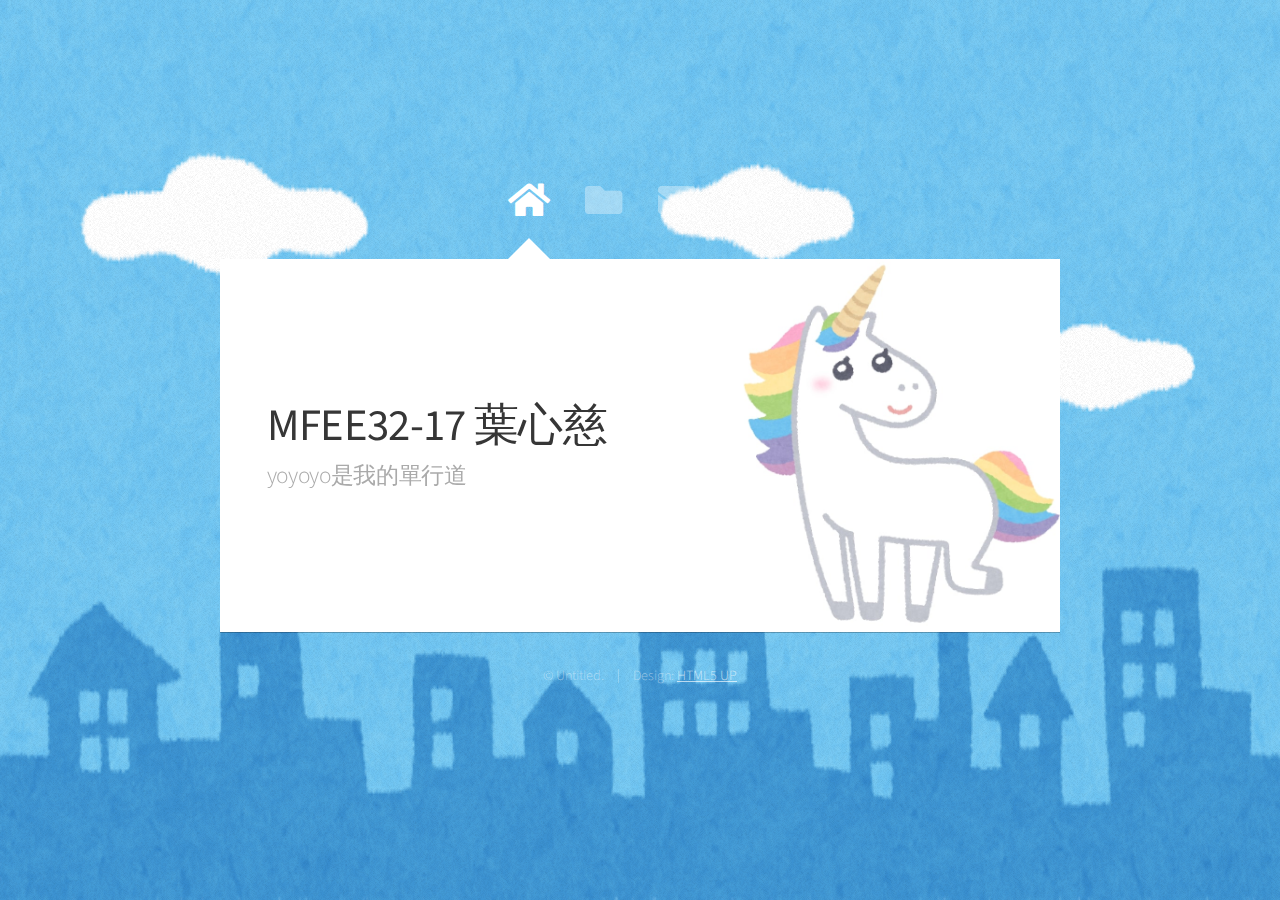
==== commit e94ba692: "Update for bgImg" ====
--- a/index.html
+++ b/index.html
@@ -31,27 +31,27 @@
 								</header>
 								<a href="#work" class="jumplink pic">
 									<span class="arrow icon solid fa-chevron-right"><span>See my work</span></span>
-									<img src="images/me.jpg" alt="" />
+									<img src="images/fantasy_unicorn_rainbow.jpg" alt="" style="z-index: 1;" />
 								</a>
 							</article>
 
 						<!-- Work -->
 							<article id="work" class="panel">
 								<header>
-									<h2>Work作品集</h2>
+									<h2>學習歷程</h2>
 								</header>
 								<p>
-									咕咕咕Phasellus enim sapien, blandit ullamcorper elementum eu, condimentum eu elit.
-									Vestibulum ante ipsum primis in faucibus orci luctus et ultrices posuere cubilia
-									luctus elit eget interdum.
+									HTML5 以及 AJAX 的課堂作業
 								</p>
 								<section>
 									<div class="row">
-										<div class="col-4 col-6-medium col-12-small">
-											<a target="_blank" href="work1/index.html" class="image fit"><img src="images/pic01.jpg" alt=""></a>
+										<div class="col-4 col-6-medium col-12-small workName">
+											<a target="_blank" href="work1/index.html" class="image fit"><img src="images/pyoko_kotatsu_kagamimochi.png" alt=""></a>
+											<span class="workNameColor">男女姓名頭像產生器</span>
 										</div>
-										<div class="col-4 col-6-medium col-12-small">
-											<a href="#" class="image fit"><img src="images/pic02.jpg" alt=""></a>
+										<div class="col-4 col-6-medium col-12-small workName">
+											<a target="_blank" href="work2/index.html" class="image fit"><img src="images/cat_kotatsu_neko.png" alt=""></a>
+											<span class="workNameColor">計算多張圖片原始寬度</span>
 										</div>
 										<div class="col-4 col-6-medium col-12-small">
 											<a href="#" class="image fit"><img src="images/pic03.jpg" alt=""></a>
--- a/assets/css/main.css
+++ b/assets/css/main.css
@@ -1,44 +1,130 @@
 @import url("https://fonts.googleapis.com/css?family=Source+Sans+Pro:300,400,300italic,400italic");
 @import url("fontawesome-all.min.css");
 
-html, body, div, span, applet, object,
-iframe, h1, h2, h3, h4, h5, h6, p, blockquote,
-pre, a, abbr, acronym, address, big, cite,
-code, del, dfn, em, img, ins, kbd, q, s, samp,
-small, strike, strong, sub, sup, tt, var, b,
-u, i, center, dl, dt, dd, ol, ul, li, fieldset,
-form, label, legend, table, caption, tbody,
-tfoot, thead, tr, th, td, article, aside,
-canvas, details, embed, figure, figcaption,
-footer, header, hgroup, menu, nav, output, ruby,
-section, summary, time, mark, audio, video {
+html,
+body,
+div,
+span,
+applet,
+object,
+iframe,
+h1,
+h2,
+h3,
+h4,
+h5,
+h6,
+p,
+blockquote,
+pre,
+a,
+abbr,
+acronym,
+address,
+big,
+cite,
+code,
+del,
+dfn,
+em,
+img,
+ins,
+kbd,
+q,
+s,
+samp,
+small,
+strike,
+strong,
+sub,
+sup,
+tt,
+var,
+b,
+u,
+i,
+center,
+dl,
+dt,
+dd,
+ol,
+ul,
+li,
+fieldset,
+form,
+label,
+legend,
+table,
+caption,
+tbody,
+tfoot,
+thead,
+tr,
+th,
+td,
+article,
+aside,
+canvas,
+details,
+embed,
+figure,
+figcaption,
+footer,
+header,
+hgroup,
+menu,
+nav,
+output,
+ruby,
+section,
+summary,
+time,
+mark,
+audio,
+video {
 	margin: 0;
 	padding: 0;
 	border: 0;
 	font-size: 100%;
 	font: inherit;
-	vertical-align: baseline;}
-
-article, aside, details, figcaption, figure,
-footer, header, hgroup, menu, nav, section {
-	display: block;}
+	vertical-align: baseline;
+}
+
+article,
+aside,
+details,
+figcaption,
+figure,
+footer,
+header,
+hgroup,
+menu,
+nav,
+section {
+	display: block;
+}
 
 body {
 	line-height: 1;
 }
 
-ol, ul {
+ol,
+ul {
 	list-style: none;
 }
 
-blockquote, q {
+blockquote,
+q {
 	quotes: none;
 }
 
-	blockquote:before, blockquote:after, q:before, q:after {
-		content: '';
-		content: none;
-	}
+blockquote:before,
+blockquote:after,
+q:before,
+q:after {
+	content: '';
+	content: none;
+}
 
 table {
 	border-collapse: collapse;
@@ -59,7 +145,9 @@
 	padding: 0;
 }
 
-input, select, textarea {
+input,
+select,
+textarea {
 	-moz-appearance: none;
 	-webkit-appearance: none;
 	-ms-appearance: none;
@@ -67,6 +155,249 @@
 }
 
 /* Row */
+
+.row {
+	display: flex;
+	flex-wrap: wrap;
+	box-sizing: border-box;
+	align-items: stretch;
+}
+
+.row>* {
+	box-sizing: border-box;
+}
+
+.row.gtr-uniform>*> :last-child {
+	margin-bottom: 0;
+}
+
+.row.aln-left {
+	justify-content: flex-start;
+}
+
+.row.aln-center {
+	justify-content: center;
+}
+
+.row.aln-right {
+	justify-content: flex-end;
+}
+
+.row.aln-top {
+	align-items: flex-start;
+}
+
+.row.aln-middle {
+	align-items: center;
+}
+
+.row.aln-bottom {
+	align-items: flex-end;
+}
+
+.row>.imp {
+	order: -1;
+}
+
+.row>.col-1 {
+	width: 8.33333%;
+}
+
+.row>.off-1 {
+	margin-left: 8.33333%;
+}
+
+.row>.col-2 {
+	width: 16.66667%;
+}
+
+.row>.off-2 {
+	margin-left: 16.66667%;
+}
+
+.row>.col-3 {
+	width: 25%;
+}
+
+.row>.off-3 {
+	margin-left: 25%;
+}
+
+.row>.col-4 {
+	width: 33.33333%;
+}
+
+.row>.off-4 {
+	margin-left: 33.33333%;
+}
+
+.row>.col-5 {
+	width: 41.66667%;
+}
+
+.row>.off-5 {
+	margin-left: 41.66667%;
+}
+
+.row>.col-6 {
+	width: 50%;
+}
+
+.row>.off-6 {
+	margin-left: 50%;
+}
+
+.row>.col-7 {
+	width: 58.33333%;
+}
+
+.row>.off-7 {
+	margin-left: 58.33333%;
+}
+
+.row>.col-8 {
+	width: 66.66667%;
+}
+
+.row>.off-8 {
+	margin-left: 66.66667%;
+}
+
+.row>.col-9 {
+	width: 75%;
+}
+
+.row>.off-9 {
+	margin-left: 75%;
+}
+
+.row>.col-10 {
+	width: 83.33333%;
+}
+
+.row>.off-10 {
+	margin-left: 83.33333%;
+}
+
+.row>.col-11 {
+	width: 91.66667%;
+}
+
+.row>.off-11 {
+	margin-left: 91.66667%;
+}
+
+.row>.col-12 {
+	width: 100%;
+}
+
+.row>.off-12 {
+	margin-left: 100%;
+}
+
+.row.gtr-0 {
+	margin-top: 0em;
+	margin-left: 0em;
+}
+
+.row.gtr-0>* {
+	padding: 0em 0 0 0em;
+}
+
+.row.gtr-0.gtr-uniform {
+	margin-top: 0em;
+}
+
+.row.gtr-0.gtr-uniform>* {
+	padding-top: 0em;
+}
+
+.row.gtr-25 {
+	margin-top: -0.3125em;
+	margin-left: -0.3125em;
+}
+
+.row.gtr-25>* {
+	padding: 0.3125em 0 0 0.3125em;
+}
+
+.row.gtr-25.gtr-uniform {
+	margin-top: -0.3125em;
+}
+
+.row.gtr-25.gtr-uniform>* {
+	padding-top: 0.3125em;
+}
+
+.row.gtr-50 {
+	margin-top: -0.625em;
+	margin-left: -0.625em;
+}
+
+.row.gtr-50>* {
+	padding: 0.625em 0 0 0.625em;
+}
+
+.row.gtr-50.gtr-uniform {
+	margin-top: -0.625em;
+}
+
+.row.gtr-50.gtr-uniform>* {
+	padding-top: 0.625em;
+}
+
+.row {
+	margin-top: -1.25em;
+	margin-left: -1.25em;
+}
+
+.row>* {
+	padding: 1.25em 0 0 1.25em;
+}
+
+.row.gtr-uniform {
+	margin-top: -1.25em;
+}
+
+.row.gtr-uniform>* {
+	padding-top: 1.25em;
+}
+
+.row.gtr-150 {
+	margin-top: -1.875em;
+	margin-left: -1.875em;
+}
+
+.row.gtr-150>* {
+	padding: 1.875em 0 0 1.875em;
+}
+
+.row.gtr-150.gtr-uniform {
+	margin-top: -1.875em;
+}
+
+.row.gtr-150.gtr-uniform>* {
+	padding-top: 1.875em;
+}
+
+.row.gtr-200 {
+	margin-top: -2.5em;
+	margin-left: -2.5em;
+}
+
+.row.gtr-200>* {
+	padding: 2.5em 0 0 2.5em;
+}
+
+.row.gtr-200.gtr-uniform {
+	margin-top: -2.5em;
+}
+
+.row.gtr-200.gtr-uniform>* {
+	padding-top: 2.5em;
+}
+
+@media screen and (max-width: 1680px) {
 
 	.row {
 		display: flex;
@@ -75,2111 +406,1923 @@
 		align-items: stretch;
 	}
 
-		.row > * {
-			box-sizing: border-box;
-		}
-
-		.row.gtr-uniform > * > :last-child {
-			margin-bottom: 0;
-		}
-
-		.row.aln-left {
-			justify-content: flex-start;
-		}
-
-		.row.aln-center {
-			justify-content: center;
-		}
-
-		.row.aln-right {
-			justify-content: flex-end;
-		}
-
-		.row.aln-top {
-			align-items: flex-start;
-		}
-
-		.row.aln-middle {
-			align-items: center;
-		}
-
-		.row.aln-bottom {
-			align-items: flex-end;
-		}
-
-		.row > .imp {
-			order: -1;
-		}
-
-		.row > .col-1 {
-			width: 8.33333%;
-		}
-
-		.row > .off-1 {
-			margin-left: 8.33333%;
-		}
-
-		.row > .col-2 {
-			width: 16.66667%;
-		}
-
-		.row > .off-2 {
-			margin-left: 16.66667%;
-		}
-
-		.row > .col-3 {
-			width: 25%;
-		}
-
-		.row > .off-3 {
-			margin-left: 25%;
-		}
-
-		.row > .col-4 {
-			width: 33.33333%;
-		}
-
-		.row > .off-4 {
-			margin-left: 33.33333%;
-		}
-
-		.row > .col-5 {
-			width: 41.66667%;
-		}
-
-		.row > .off-5 {
-			margin-left: 41.66667%;
-		}
-
-		.row > .col-6 {
-			width: 50%;
-		}
-
-		.row > .off-6 {
-			margin-left: 50%;
-		}
-
-		.row > .col-7 {
-			width: 58.33333%;
-		}
-
-		.row > .off-7 {
-			margin-left: 58.33333%;
-		}
-
-		.row > .col-8 {
-			width: 66.66667%;
-		}
-
-		.row > .off-8 {
-			margin-left: 66.66667%;
-		}
-
-		.row > .col-9 {
-			width: 75%;
-		}
-
-		.row > .off-9 {
-			margin-left: 75%;
-		}
-
-		.row > .col-10 {
-			width: 83.33333%;
-		}
-
-		.row > .off-10 {
-			margin-left: 83.33333%;
-		}
-
-		.row > .col-11 {
-			width: 91.66667%;
-		}
-
-		.row > .off-11 {
-			margin-left: 91.66667%;
-		}
-
-		.row > .col-12 {
-			width: 100%;
-		}
-
-		.row > .off-12 {
-			margin-left: 100%;
-		}
-
-		.row.gtr-0 {
-			margin-top: 0em;
-			margin-left: 0em;
-		}
-
-			.row.gtr-0 > * {
-				padding: 0em 0 0 0em;
-			}
-
-			.row.gtr-0.gtr-uniform {
-				margin-top: 0em;
-			}
-
-				.row.gtr-0.gtr-uniform > * {
-					padding-top: 0em;
-				}
-
-		.row.gtr-25 {
-			margin-top: -0.3125em;
-			margin-left: -0.3125em;
-		}
-
-			.row.gtr-25 > * {
-				padding: 0.3125em 0 0 0.3125em;
-			}
-
-			.row.gtr-25.gtr-uniform {
-				margin-top: -0.3125em;
-			}
-
-				.row.gtr-25.gtr-uniform > * {
-					padding-top: 0.3125em;
-				}
-
-		.row.gtr-50 {
-			margin-top: -0.625em;
-			margin-left: -0.625em;
-		}
-
-			.row.gtr-50 > * {
-				padding: 0.625em 0 0 0.625em;
-			}
-
-			.row.gtr-50.gtr-uniform {
-				margin-top: -0.625em;
-			}
-
-				.row.gtr-50.gtr-uniform > * {
-					padding-top: 0.625em;
-				}
-
-		.row {
-			margin-top: -1.25em;
-			margin-left: -1.25em;
-		}
-
-			.row > * {
-				padding: 1.25em 0 0 1.25em;
-			}
-
-			.row.gtr-uniform {
-				margin-top: -1.25em;
-			}
-
-				.row.gtr-uniform > * {
-					padding-top: 1.25em;
-				}
-
-		.row.gtr-150 {
-			margin-top: -1.875em;
-			margin-left: -1.875em;
-		}
-
-			.row.gtr-150 > * {
-				padding: 1.875em 0 0 1.875em;
-			}
-
-			.row.gtr-150.gtr-uniform {
-				margin-top: -1.875em;
-			}
-
-				.row.gtr-150.gtr-uniform > * {
-					padding-top: 1.875em;
-				}
-
-		.row.gtr-200 {
-			margin-top: -2.5em;
-			margin-left: -2.5em;
-		}
-
-			.row.gtr-200 > * {
-				padding: 2.5em 0 0 2.5em;
-			}
-
-			.row.gtr-200.gtr-uniform {
-				margin-top: -2.5em;
-			}
-
-				.row.gtr-200.gtr-uniform > * {
-					padding-top: 2.5em;
-				}
-
-		@media screen and (max-width: 1680px) {
-
-			.row {
-				display: flex;
-				flex-wrap: wrap;
-				box-sizing: border-box;
-				align-items: stretch;
-			}
-
-				.row > * {
-					box-sizing: border-box;
-				}
-
-				.row.gtr-uniform > * > :last-child {
-					margin-bottom: 0;
-				}
-
-				.row.aln-left {
-					justify-content: flex-start;
-				}
-
-				.row.aln-center {
-					justify-content: center;
-				}
-
-				.row.aln-right {
-					justify-content: flex-end;
-				}
-
-				.row.aln-top {
-					align-items: flex-start;
-				}
-
-				.row.aln-middle {
-					align-items: center;
-				}
-
-				.row.aln-bottom {
-					align-items: flex-end;
-				}
-
-				.row > .imp-xlarge {
-					order: -1;
-				}
-
-				.row > .col-1-xlarge {
-					width: 8.33333%;
-				}
-
-				.row > .off-1-xlarge {
-					margin-left: 8.33333%;
-				}
-
-				.row > .col-2-xlarge {
-					width: 16.66667%;
-				}
-
-				.row > .off-2-xlarge {
-					margin-left: 16.66667%;
-				}
-
-				.row > .col-3-xlarge {
-					width: 25%;
-				}
-
-				.row > .off-3-xlarge {
-					margin-left: 25%;
-				}
-
-				.row > .col-4-xlarge {
-					width: 33.33333%;
-				}
-
-				.row > .off-4-xlarge {
-					margin-left: 33.33333%;
-				}
-
-				.row > .col-5-xlarge {
-					width: 41.66667%;
-				}
-
-				.row > .off-5-xlarge {
-					margin-left: 41.66667%;
-				}
-
-				.row > .col-6-xlarge {
-					width: 50%;
-				}
-
-				.row > .off-6-xlarge {
-					margin-left: 50%;
-				}
-
-				.row > .col-7-xlarge {
-					width: 58.33333%;
-				}
-
-				.row > .off-7-xlarge {
-					margin-left: 58.33333%;
-				}
-
-				.row > .col-8-xlarge {
-					width: 66.66667%;
-				}
-
-				.row > .off-8-xlarge {
-					margin-left: 66.66667%;
-				}
-
-				.row > .col-9-xlarge {
-					width: 75%;
-				}
-
-				.row > .off-9-xlarge {
-					margin-left: 75%;
-				}
-
-				.row > .col-10-xlarge {
-					width: 83.33333%;
-				}
-
-				.row > .off-10-xlarge {
-					margin-left: 83.33333%;
-				}
-
-				.row > .col-11-xlarge {
-					width: 91.66667%;
-				}
-
-				.row > .off-11-xlarge {
-					margin-left: 91.66667%;
-				}
-
-				.row > .col-12-xlarge {
-					width: 100%;
-				}
-
-				.row > .off-12-xlarge {
-					margin-left: 100%;
-				}
-
-				.row.gtr-0 {
-					margin-top: 0em;
-					margin-left: 0em;
-				}
-
-					.row.gtr-0 > * {
-						padding: 0em 0 0 0em;
-					}
-
-					.row.gtr-0.gtr-uniform {
-						margin-top: 0em;
-					}
-
-						.row.gtr-0.gtr-uniform > * {
-							padding-top: 0em;
-						}
-
-				.row.gtr-25 {
-					margin-top: -0.3125em;
-					margin-left: -0.3125em;
-				}
-
-					.row.gtr-25 > * {
-						padding: 0.3125em 0 0 0.3125em;
-					}
-
-					.row.gtr-25.gtr-uniform {
-						margin-top: -0.3125em;
-					}
-
-						.row.gtr-25.gtr-uniform > * {
-							padding-top: 0.3125em;
-						}
-
-				.row.gtr-50 {
-					margin-top: -0.625em;
-					margin-left: -0.625em;
-				}
-
-					.row.gtr-50 > * {
-						padding: 0.625em 0 0 0.625em;
-					}
-
-					.row.gtr-50.gtr-uniform {
-						margin-top: -0.625em;
-					}
-
-						.row.gtr-50.gtr-uniform > * {
-							padding-top: 0.625em;
-						}
-
-				.row {
-					margin-top: -1.25em;
-					margin-left: -1.25em;
-				}
-
-					.row > * {
-						padding: 1.25em 0 0 1.25em;
-					}
-
-					.row.gtr-uniform {
-						margin-top: -1.25em;
-					}
-
-						.row.gtr-uniform > * {
-							padding-top: 1.25em;
-						}
-
-				.row.gtr-150 {
-					margin-top: -1.875em;
-					margin-left: -1.875em;
-				}
-
-					.row.gtr-150 > * {
-						padding: 1.875em 0 0 1.875em;
-					}
-
-					.row.gtr-150.gtr-uniform {
-						margin-top: -1.875em;
-					}
-
-						.row.gtr-150.gtr-uniform > * {
-							padding-top: 1.875em;
-						}
-
-				.row.gtr-200 {
-					margin-top: -2.5em;
-					margin-left: -2.5em;
-				}
-
-					.row.gtr-200 > * {
-						padding: 2.5em 0 0 2.5em;
-					}
-
-					.row.gtr-200.gtr-uniform {
-						margin-top: -2.5em;
-					}
-
-						.row.gtr-200.gtr-uniform > * {
-							padding-top: 2.5em;
-						}
-
-		}
-
-		@media screen and (max-width: 1280px) {
-
-			.row {
-				display: flex;
-				flex-wrap: wrap;
-				box-sizing: border-box;
-				align-items: stretch;
-			}
-
-				.row > * {
-					box-sizing: border-box;
-				}
-
-				.row.gtr-uniform > * > :last-child {
-					margin-bottom: 0;
-				}
-
-				.row.aln-left {
-					justify-content: flex-start;
-				}
-
-				.row.aln-center {
-					justify-content: center;
-				}
-
-				.row.aln-right {
-					justify-content: flex-end;
-				}
-
-				.row.aln-top {
-					align-items: flex-start;
-				}
-
-				.row.aln-middle {
-					align-items: center;
-				}
-
-				.row.aln-bottom {
-					align-items: flex-end;
-				}
-
-				.row > .imp-large {
-					order: -1;
-				}
-
-				.row > .col-1-large {
-					width: 8.33333%;
-				}
-
-				.row > .off-1-large {
-					margin-left: 8.33333%;
-				}
-
-				.row > .col-2-large {
-					width: 16.66667%;
-				}
-
-				.row > .off-2-large {
-					margin-left: 16.66667%;
-				}
-
-				.row > .col-3-large {
-					width: 25%;
-				}
-
-				.row > .off-3-large {
-					margin-left: 25%;
-				}
-
-				.row > .col-4-large {
-					width: 33.33333%;
-				}
-
-				.row > .off-4-large {
-					margin-left: 33.33333%;
-				}
-
-				.row > .col-5-large {
-					width: 41.66667%;
-				}
-
-				.row > .off-5-large {
-					margin-left: 41.66667%;
-				}
-
-				.row > .col-6-large {
-					width: 50%;
-				}
-
-				.row > .off-6-large {
-					margin-left: 50%;
-				}
-
-				.row > .col-7-large {
-					width: 58.33333%;
-				}
-
-				.row > .off-7-large {
-					margin-left: 58.33333%;
-				}
-
-				.row > .col-8-large {
-					width: 66.66667%;
-				}
-
-				.row > .off-8-large {
-					margin-left: 66.66667%;
-				}
-
-				.row > .col-9-large {
-					width: 75%;
-				}
-
-				.row > .off-9-large {
-					margin-left: 75%;
-				}
-
-				.row > .col-10-large {
-					width: 83.33333%;
-				}
-
-				.row > .off-10-large {
-					margin-left: 83.33333%;
-				}
-
-				.row > .col-11-large {
-					width: 91.66667%;
-				}
-
-				.row > .off-11-large {
-					margin-left: 91.66667%;
-				}
-
-				.row > .col-12-large {
-					width: 100%;
-				}
-
-				.row > .off-12-large {
-					margin-left: 100%;
-				}
-
-				.row.gtr-0 {
-					margin-top: 0em;
-					margin-left: 0em;
-				}
-
-					.row.gtr-0 > * {
-						padding: 0em 0 0 0em;
-					}
-
-					.row.gtr-0.gtr-uniform {
-						margin-top: 0em;
-					}
-
-						.row.gtr-0.gtr-uniform > * {
-							padding-top: 0em;
-						}
-
-				.row.gtr-25 {
-					margin-top: -0.3125em;
-					margin-left: -0.3125em;
-				}
-
-					.row.gtr-25 > * {
-						padding: 0.3125em 0 0 0.3125em;
-					}
-
-					.row.gtr-25.gtr-uniform {
-						margin-top: -0.3125em;
-					}
-
-						.row.gtr-25.gtr-uniform > * {
-							padding-top: 0.3125em;
-						}
-
-				.row.gtr-50 {
-					margin-top: -0.625em;
-					margin-left: -0.625em;
-				}
-
-					.row.gtr-50 > * {
-						padding: 0.625em 0 0 0.625em;
-					}
-
-					.row.gtr-50.gtr-uniform {
-						margin-top: -0.625em;
-					}
-
-						.row.gtr-50.gtr-uniform > * {
-							padding-top: 0.625em;
-						}
-
-				.row {
-					margin-top: -1.25em;
-					margin-left: -1.25em;
-				}
-
-					.row > * {
-						padding: 1.25em 0 0 1.25em;
-					}
-
-					.row.gtr-uniform {
-						margin-top: -1.25em;
-					}
-
-						.row.gtr-uniform > * {
-							padding-top: 1.25em;
-						}
-
-				.row.gtr-150 {
-					margin-top: -1.875em;
-					margin-left: -1.875em;
-				}
-
-					.row.gtr-150 > * {
-						padding: 1.875em 0 0 1.875em;
-					}
-
-					.row.gtr-150.gtr-uniform {
-						margin-top: -1.875em;
-					}
-
-						.row.gtr-150.gtr-uniform > * {
-							padding-top: 1.875em;
-						}
-
-				.row.gtr-200 {
-					margin-top: -2.5em;
-					margin-left: -2.5em;
-				}
-
-					.row.gtr-200 > * {
-						padding: 2.5em 0 0 2.5em;
-					}
-
-					.row.gtr-200.gtr-uniform {
-						margin-top: -2.5em;
-					}
-
-						.row.gtr-200.gtr-uniform > * {
-							padding-top: 2.5em;
-						}
-
-		}
-
-		@media screen and (max-width: 980px) {
-
-			.row {
-				display: flex;
-				flex-wrap: wrap;
-				box-sizing: border-box;
-				align-items: stretch;
-			}
-
-				.row > * {
-					box-sizing: border-box;
-				}
-
-				.row.gtr-uniform > * > :last-child {
-					margin-bottom: 0;
-				}
-
-				.row.aln-left {
-					justify-content: flex-start;
-				}
-
-				.row.aln-center {
-					justify-content: center;
-				}
-
-				.row.aln-right {
-					justify-content: flex-end;
-				}
-
-				.row.aln-top {
-					align-items: flex-start;
-				}
-
-				.row.aln-middle {
-					align-items: center;
-				}
-
-				.row.aln-bottom {
-					align-items: flex-end;
-				}
-
-				.row > .imp-medium {
-					order: -1;
-				}
-
-				.row > .col-1-medium {
-					width: 8.33333%;
-				}
-
-				.row > .off-1-medium {
-					margin-left: 8.33333%;
-				}
-
-				.row > .col-2-medium {
-					width: 16.66667%;
-				}
-
-				.row > .off-2-medium {
-					margin-left: 16.66667%;
-				}
-
-				.row > .col-3-medium {
-					width: 25%;
-				}
-
-				.row > .off-3-medium {
-					margin-left: 25%;
-				}
-
-				.row > .col-4-medium {
-					width: 33.33333%;
-				}
-
-				.row > .off-4-medium {
-					margin-left: 33.33333%;
-				}
-
-				.row > .col-5-medium {
-					width: 41.66667%;
-				}
-
-				.row > .off-5-medium {
-					margin-left: 41.66667%;
-				}
-
-				.row > .col-6-medium {
-					width: 50%;
-				}
-
-				.row > .off-6-medium {
-					margin-left: 50%;
-				}
-
-				.row > .col-7-medium {
-					width: 58.33333%;
-				}
-
-				.row > .off-7-medium {
-					margin-left: 58.33333%;
-				}
-
-				.row > .col-8-medium {
-					width: 66.66667%;
-				}
-
-				.row > .off-8-medium {
-					margin-left: 66.66667%;
-				}
-
-				.row > .col-9-medium {
-					width: 75%;
-				}
-
-				.row > .off-9-medium {
-					margin-left: 75%;
-				}
-
-				.row > .col-10-medium {
-					width: 83.33333%;
-				}
-
-				.row > .off-10-medium {
-					margin-left: 83.33333%;
-				}
-
-				.row > .col-11-medium {
-					width: 91.66667%;
-				}
-
-				.row > .off-11-medium {
-					margin-left: 91.66667%;
-				}
-
-				.row > .col-12-medium {
-					width: 100%;
-				}
-
-				.row > .off-12-medium {
-					margin-left: 100%;
-				}
-
-				.row.gtr-0 {
-					margin-top: 0em;
-					margin-left: 0em;
-				}
-
-					.row.gtr-0 > * {
-						padding: 0em 0 0 0em;
-					}
-
-					.row.gtr-0.gtr-uniform {
-						margin-top: 0em;
-					}
-
-						.row.gtr-0.gtr-uniform > * {
-							padding-top: 0em;
-						}
-
-				.row.gtr-25 {
-					margin-top: -0.3125em;
-					margin-left: -0.3125em;
-				}
-
-					.row.gtr-25 > * {
-						padding: 0.3125em 0 0 0.3125em;
-					}
-
-					.row.gtr-25.gtr-uniform {
-						margin-top: -0.3125em;
-					}
-
-						.row.gtr-25.gtr-uniform > * {
-							padding-top: 0.3125em;
-						}
-
-				.row.gtr-50 {
-					margin-top: -0.625em;
-					margin-left: -0.625em;
-				}
-
-					.row.gtr-50 > * {
-						padding: 0.625em 0 0 0.625em;
-					}
-
-					.row.gtr-50.gtr-uniform {
-						margin-top: -0.625em;
-					}
-
-						.row.gtr-50.gtr-uniform > * {
-							padding-top: 0.625em;
-						}
-
-				.row {
-					margin-top: -1.25em;
-					margin-left: -1.25em;
-				}
-
-					.row > * {
-						padding: 1.25em 0 0 1.25em;
-					}
-
-					.row.gtr-uniform {
-						margin-top: -1.25em;
-					}
-
-						.row.gtr-uniform > * {
-							padding-top: 1.25em;
-						}
-
-				.row.gtr-150 {
-					margin-top: -1.875em;
-					margin-left: -1.875em;
-				}
-
-					.row.gtr-150 > * {
-						padding: 1.875em 0 0 1.875em;
-					}
-
-					.row.gtr-150.gtr-uniform {
-						margin-top: -1.875em;
-					}
-
-						.row.gtr-150.gtr-uniform > * {
-							padding-top: 1.875em;
-						}
-
-				.row.gtr-200 {
-					margin-top: -2.5em;
-					margin-left: -2.5em;
-				}
-
-					.row.gtr-200 > * {
-						padding: 2.5em 0 0 2.5em;
-					}
-
-					.row.gtr-200.gtr-uniform {
-						margin-top: -2.5em;
-					}
-
-						.row.gtr-200.gtr-uniform > * {
-							padding-top: 2.5em;
-						}
-
-		}
-
-		@media screen and (max-width: 736px) {
-
-			.row {
-				display: flex;
-				flex-wrap: wrap;
-				box-sizing: border-box;
-				align-items: stretch;
-			}
-
-				.row > * {
-					box-sizing: border-box;
-				}
-
-				.row.gtr-uniform > * > :last-child {
-					margin-bottom: 0;
-				}
-
-				.row.aln-left {
-					justify-content: flex-start;
-				}
-
-				.row.aln-center {
-					justify-content: center;
-				}
-
-				.row.aln-right {
-					justify-content: flex-end;
-				}
-
-				.row.aln-top {
-					align-items: flex-start;
-				}
-
-				.row.aln-middle {
-					align-items: center;
-				}
-
-				.row.aln-bottom {
-					align-items: flex-end;
-				}
-
-				.row > .imp-small {
-					order: -1;
-				}
-
-				.row > .col-1-small {
-					width: 8.33333%;
-				}
-
-				.row > .off-1-small {
-					margin-left: 8.33333%;
-				}
-
-				.row > .col-2-small {
-					width: 16.66667%;
-				}
-
-				.row > .off-2-small {
-					margin-left: 16.66667%;
-				}
-
-				.row > .col-3-small {
-					width: 25%;
-				}
-
-				.row > .off-3-small {
-					margin-left: 25%;
-				}
-
-				.row > .col-4-small {
-					width: 33.33333%;
-				}
-
-				.row > .off-4-small {
-					margin-left: 33.33333%;
-				}
-
-				.row > .col-5-small {
-					width: 41.66667%;
-				}
-
-				.row > .off-5-small {
-					margin-left: 41.66667%;
-				}
-
-				.row > .col-6-small {
-					width: 50%;
-				}
-
-				.row > .off-6-small {
-					margin-left: 50%;
-				}
-
-				.row > .col-7-small {
-					width: 58.33333%;
-				}
-
-				.row > .off-7-small {
-					margin-left: 58.33333%;
-				}
-
-				.row > .col-8-small {
-					width: 66.66667%;
-				}
-
-				.row > .off-8-small {
-					margin-left: 66.66667%;
-				}
-
-				.row > .col-9-small {
-					width: 75%;
-				}
-
-				.row > .off-9-small {
-					margin-left: 75%;
-				}
-
-				.row > .col-10-small {
-					width: 83.33333%;
-				}
-
-				.row > .off-10-small {
-					margin-left: 83.33333%;
-				}
-
-				.row > .col-11-small {
-					width: 91.66667%;
-				}
-
-				.row > .off-11-small {
-					margin-left: 91.66667%;
-				}
-
-				.row > .col-12-small {
-					width: 100%;
-				}
-
-				.row > .off-12-small {
-					margin-left: 100%;
-				}
-
-				.row.gtr-0 {
-					margin-top: 0em;
-					margin-left: 0em;
-				}
-
-					.row.gtr-0 > * {
-						padding: 0em 0 0 0em;
-					}
-
-					.row.gtr-0.gtr-uniform {
-						margin-top: 0em;
-					}
-
-						.row.gtr-0.gtr-uniform > * {
-							padding-top: 0em;
-						}
-
-				.row.gtr-25 {
-					margin-top: -0.3125em;
-					margin-left: -0.3125em;
-				}
-
-					.row.gtr-25 > * {
-						padding: 0.3125em 0 0 0.3125em;
-					}
-
-					.row.gtr-25.gtr-uniform {
-						margin-top: -0.3125em;
-					}
-
-						.row.gtr-25.gtr-uniform > * {
-							padding-top: 0.3125em;
-						}
-
-				.row.gtr-50 {
-					margin-top: -0.625em;
-					margin-left: -0.625em;
-				}
-
-					.row.gtr-50 > * {
-						padding: 0.625em 0 0 0.625em;
-					}
-
-					.row.gtr-50.gtr-uniform {
-						margin-top: -0.625em;
-					}
-
-						.row.gtr-50.gtr-uniform > * {
-							padding-top: 0.625em;
-						}
-
-				.row {
-					margin-top: -1.25em;
-					margin-left: -1.25em;
-				}
-
-					.row > * {
-						padding: 1.25em 0 0 1.25em;
-					}
-
-					.row.gtr-uniform {
-						margin-top: -1.25em;
-					}
-
-						.row.gtr-uniform > * {
-							padding-top: 1.25em;
-						}
-
-				.row.gtr-150 {
-					margin-top: -1.875em;
-					margin-left: -1.875em;
-				}
-
-					.row.gtr-150 > * {
-						padding: 1.875em 0 0 1.875em;
-					}
-
-					.row.gtr-150.gtr-uniform {
-						margin-top: -1.875em;
-					}
-
-						.row.gtr-150.gtr-uniform > * {
-							padding-top: 1.875em;
-						}
-
-				.row.gtr-200 {
-					margin-top: -2.5em;
-					margin-left: -2.5em;
-				}
-
-					.row.gtr-200 > * {
-						padding: 2.5em 0 0 2.5em;
-					}
-
-					.row.gtr-200.gtr-uniform {
-						margin-top: -2.5em;
-					}
-
-						.row.gtr-200.gtr-uniform > * {
-							padding-top: 2.5em;
-						}
-
-		}
+	.row>* {
+		box-sizing: border-box;
+	}
+
+	.row.gtr-uniform>*> :last-child {
+		margin-bottom: 0;
+	}
+
+	.row.aln-left {
+		justify-content: flex-start;
+	}
+
+	.row.aln-center {
+		justify-content: center;
+	}
+
+	.row.aln-right {
+		justify-content: flex-end;
+	}
+
+	.row.aln-top {
+		align-items: flex-start;
+	}
+
+	.row.aln-middle {
+		align-items: center;
+	}
+
+	.row.aln-bottom {
+		align-items: flex-end;
+	}
+
+	.row>.imp-xlarge {
+		order: -1;
+	}
+
+	.row>.col-1-xlarge {
+		width: 8.33333%;
+	}
+
+	.row>.off-1-xlarge {
+		margin-left: 8.33333%;
+	}
+
+	.row>.col-2-xlarge {
+		width: 16.66667%;
+	}
+
+	.row>.off-2-xlarge {
+		margin-left: 16.66667%;
+	}
+
+	.row>.col-3-xlarge {
+		width: 25%;
+	}
+
+	.row>.off-3-xlarge {
+		margin-left: 25%;
+	}
+
+	.row>.col-4-xlarge {
+		width: 33.33333%;
+	}
+
+	.row>.off-4-xlarge {
+		margin-left: 33.33333%;
+	}
+
+	.row>.col-5-xlarge {
+		width: 41.66667%;
+	}
+
+	.row>.off-5-xlarge {
+		margin-left: 41.66667%;
+	}
+
+	.row>.col-6-xlarge {
+		width: 50%;
+	}
+
+	.row>.off-6-xlarge {
+		margin-left: 50%;
+	}
+
+	.row>.col-7-xlarge {
+		width: 58.33333%;
+	}
+
+	.row>.off-7-xlarge {
+		margin-left: 58.33333%;
+	}
+
+	.row>.col-8-xlarge {
+		width: 66.66667%;
+	}
+
+	.row>.off-8-xlarge {
+		margin-left: 66.66667%;
+	}
+
+	.row>.col-9-xlarge {
+		width: 75%;
+	}
+
+	.row>.off-9-xlarge {
+		margin-left: 75%;
+	}
+
+	.row>.col-10-xlarge {
+		width: 83.33333%;
+	}
+
+	.row>.off-10-xlarge {
+		margin-left: 83.33333%;
+	}
+
+	.row>.col-11-xlarge {
+		width: 91.66667%;
+	}
+
+	.row>.off-11-xlarge {
+		margin-left: 91.66667%;
+	}
+
+	.row>.col-12-xlarge {
+		width: 100%;
+	}
+
+	.row>.off-12-xlarge {
+		margin-left: 100%;
+	}
+
+	.row.gtr-0 {
+		margin-top: 0em;
+		margin-left: 0em;
+	}
+
+	.row.gtr-0>* {
+		padding: 0em 0 0 0em;
+	}
+
+	.row.gtr-0.gtr-uniform {
+		margin-top: 0em;
+	}
+
+	.row.gtr-0.gtr-uniform>* {
+		padding-top: 0em;
+	}
+
+	.row.gtr-25 {
+		margin-top: -0.3125em;
+		margin-left: -0.3125em;
+	}
+
+	.row.gtr-25>* {
+		padding: 0.3125em 0 0 0.3125em;
+	}
+
+	.row.gtr-25.gtr-uniform {
+		margin-top: -0.3125em;
+	}
+
+	.row.gtr-25.gtr-uniform>* {
+		padding-top: 0.3125em;
+	}
+
+	.row.gtr-50 {
+		margin-top: -0.625em;
+		margin-left: -0.625em;
+	}
+
+	.row.gtr-50>* {
+		padding: 0.625em 0 0 0.625em;
+	}
+
+	.row.gtr-50.gtr-uniform {
+		margin-top: -0.625em;
+	}
+
+	.row.gtr-50.gtr-uniform>* {
+		padding-top: 0.625em;
+	}
+
+	.row {
+		margin-top: -1.25em;
+		margin-left: -1.25em;
+	}
+
+	.row>* {
+		padding: 1.25em 0 0 1.25em;
+	}
+
+	.row.gtr-uniform {
+		margin-top: -1.25em;
+	}
+
+	.row.gtr-uniform>* {
+		padding-top: 1.25em;
+	}
+
+	.row.gtr-150 {
+		margin-top: -1.875em;
+		margin-left: -1.875em;
+	}
+
+	.row.gtr-150>* {
+		padding: 1.875em 0 0 1.875em;
+	}
+
+	.row.gtr-150.gtr-uniform {
+		margin-top: -1.875em;
+	}
+
+	.row.gtr-150.gtr-uniform>* {
+		padding-top: 1.875em;
+	}
+
+	.row.gtr-200 {
+		margin-top: -2.5em;
+		margin-left: -2.5em;
+	}
+
+	.row.gtr-200>* {
+		padding: 2.5em 0 0 2.5em;
+	}
+
+	.row.gtr-200.gtr-uniform {
+		margin-top: -2.5em;
+	}
+
+	.row.gtr-200.gtr-uniform>* {
+		padding-top: 2.5em;
+	}
+
+}
+
+@media screen and (max-width: 1280px) {
+
+	.row {
+		display: flex;
+		flex-wrap: wrap;
+		box-sizing: border-box;
+		align-items: stretch;
+	}
+
+	.row>* {
+		box-sizing: border-box;
+	}
+
+	.row.gtr-uniform>*> :last-child {
+		margin-bottom: 0;
+	}
+
+	.row.aln-left {
+		justify-content: flex-start;
+	}
+
+	.row.aln-center {
+		justify-content: center;
+	}
+
+	.row.aln-right {
+		justify-content: flex-end;
+	}
+
+	.row.aln-top {
+		align-items: flex-start;
+	}
+
+	.row.aln-middle {
+		align-items: center;
+	}
+
+	.row.aln-bottom {
+		align-items: flex-end;
+	}
+
+	.row>.imp-large {
+		order: -1;
+	}
+
+	.row>.col-1-large {
+		width: 8.33333%;
+	}
+
+	.row>.off-1-large {
+		margin-left: 8.33333%;
+	}
+
+	.row>.col-2-large {
+		width: 16.66667%;
+	}
+
+	.row>.off-2-large {
+		margin-left: 16.66667%;
+	}
+
+	.row>.col-3-large {
+		width: 25%;
+	}
+
+	.row>.off-3-large {
+		margin-left: 25%;
+	}
+
+	.row>.col-4-large {
+		width: 33.33333%;
+	}
+
+	.row>.off-4-large {
+		margin-left: 33.33333%;
+	}
+
+	.row>.col-5-large {
+		width: 41.66667%;
+	}
+
+	.row>.off-5-large {
+		margin-left: 41.66667%;
+	}
+
+	.row>.col-6-large {
+		width: 50%;
+	}
+
+	.row>.off-6-large {
+		margin-left: 50%;
+	}
+
+	.row>.col-7-large {
+		width: 58.33333%;
+	}
+
+	.row>.off-7-large {
+		margin-left: 58.33333%;
+	}
+
+	.row>.col-8-large {
+		width: 66.66667%;
+	}
+
+	.row>.off-8-large {
+		margin-left: 66.66667%;
+	}
+
+	.row>.col-9-large {
+		width: 75%;
+	}
+
+	.row>.off-9-large {
+		margin-left: 75%;
+	}
+
+	.row>.col-10-large {
+		width: 83.33333%;
+	}
+
+	.row>.off-10-large {
+		margin-left: 83.33333%;
+	}
+
+	.row>.col-11-large {
+		width: 91.66667%;
+	}
+
+	.row>.off-11-large {
+		margin-left: 91.66667%;
+	}
+
+	.row>.col-12-large {
+		width: 100%;
+	}
+
+	.row>.off-12-large {
+		margin-left: 100%;
+	}
+
+	.row.gtr-0 {
+		margin-top: 0em;
+		margin-left: 0em;
+	}
+
+	.row.gtr-0>* {
+		padding: 0em 0 0 0em;
+	}
+
+	.row.gtr-0.gtr-uniform {
+		margin-top: 0em;
+	}
+
+	.row.gtr-0.gtr-uniform>* {
+		padding-top: 0em;
+	}
+
+	.row.gtr-25 {
+		margin-top: -0.3125em;
+		margin-left: -0.3125em;
+	}
+
+	.row.gtr-25>* {
+		padding: 0.3125em 0 0 0.3125em;
+	}
+
+	.row.gtr-25.gtr-uniform {
+		margin-top: -0.3125em;
+	}
+
+	.row.gtr-25.gtr-uniform>* {
+		padding-top: 0.3125em;
+	}
+
+	.row.gtr-50 {
+		margin-top: -0.625em;
+		margin-left: -0.625em;
+	}
+
+	.row.gtr-50>* {
+		padding: 0.625em 0 0 0.625em;
+	}
+
+	.row.gtr-50.gtr-uniform {
+		margin-top: -0.625em;
+	}
+
+	.row.gtr-50.gtr-uniform>* {
+		padding-top: 0.625em;
+	}
+
+	.row {
+		margin-top: -1.25em;
+		margin-left: -1.25em;
+	}
+
+	.row>* {
+		padding: 1.25em 0 0 1.25em;
+	}
+
+	.row.gtr-uniform {
+		margin-top: -1.25em;
+	}
+
+	.row.gtr-uniform>* {
+		padding-top: 1.25em;
+	}
+
+	.row.gtr-150 {
+		margin-top: -1.875em;
+		margin-left: -1.875em;
+	}
+
+	.row.gtr-150>* {
+		padding: 1.875em 0 0 1.875em;
+	}
+
+	.row.gtr-150.gtr-uniform {
+		margin-top: -1.875em;
+	}
+
+	.row.gtr-150.gtr-uniform>* {
+		padding-top: 1.875em;
+	}
+
+	.row.gtr-200 {
+		margin-top: -2.5em;
+		margin-left: -2.5em;
+	}
+
+	.row.gtr-200>* {
+		padding: 2.5em 0 0 2.5em;
+	}
+
+	.row.gtr-200.gtr-uniform {
+		margin-top: -2.5em;
+	}
+
+	.row.gtr-200.gtr-uniform>* {
+		padding-top: 2.5em;
+	}
+
+}
+
+@media screen and (max-width: 980px) {
+
+	.row {
+		display: flex;
+		flex-wrap: wrap;
+		box-sizing: border-box;
+		align-items: stretch;
+	}
+
+	.row>* {
+		box-sizing: border-box;
+	}
+
+	.row.gtr-uniform>*> :last-child {
+		margin-bottom: 0;
+	}
+
+	.row.aln-left {
+		justify-content: flex-start;
+	}
+
+	.row.aln-center {
+		justify-content: center;
+	}
+
+	.row.aln-right {
+		justify-content: flex-end;
+	}
+
+	.row.aln-top {
+		align-items: flex-start;
+	}
+
+	.row.aln-middle {
+		align-items: center;
+	}
+
+	.row.aln-bottom {
+		align-items: flex-end;
+	}
+
+	.row>.imp-medium {
+		order: -1;
+	}
+
+	.row>.col-1-medium {
+		width: 8.33333%;
+	}
+
+	.row>.off-1-medium {
+		margin-left: 8.33333%;
+	}
+
+	.row>.col-2-medium {
+		width: 16.66667%;
+	}
+
+	.row>.off-2-medium {
+		margin-left: 16.66667%;
+	}
+
+	.row>.col-3-medium {
+		width: 25%;
+	}
+
+	.row>.off-3-medium {
+		margin-left: 25%;
+	}
+
+	.row>.col-4-medium {
+		width: 33.33333%;
+	}
+
+	.row>.off-4-medium {
+		margin-left: 33.33333%;
+	}
+
+	.row>.col-5-medium {
+		width: 41.66667%;
+	}
+
+	.row>.off-5-medium {
+		margin-left: 41.66667%;
+	}
+
+	.row>.col-6-medium {
+		width: 50%;
+	}
+
+	.row>.off-6-medium {
+		margin-left: 50%;
+	}
+
+	.row>.col-7-medium {
+		width: 58.33333%;
+	}
+
+	.row>.off-7-medium {
+		margin-left: 58.33333%;
+	}
+
+	.row>.col-8-medium {
+		width: 66.66667%;
+	}
+
+	.row>.off-8-medium {
+		margin-left: 66.66667%;
+	}
+
+	.row>.col-9-medium {
+		width: 75%;
+	}
+
+	.row>.off-9-medium {
+		margin-left: 75%;
+	}
+
+	.row>.col-10-medium {
+		width: 83.33333%;
+	}
+
+	.row>.off-10-medium {
+		margin-left: 83.33333%;
+	}
+
+	.row>.col-11-medium {
+		width: 91.66667%;
+	}
+
+	.row>.off-11-medium {
+		margin-left: 91.66667%;
+	}
+
+	.row>.col-12-medium {
+		width: 100%;
+	}
+
+	.row>.off-12-medium {
+		margin-left: 100%;
+	}
+
+	.row.gtr-0 {
+		margin-top: 0em;
+		margin-left: 0em;
+	}
+
+	.row.gtr-0>* {
+		padding: 0em 0 0 0em;
+	}
+
+	.row.gtr-0.gtr-uniform {
+		margin-top: 0em;
+	}
+
+	.row.gtr-0.gtr-uniform>* {
+		padding-top: 0em;
+	}
+
+	.row.gtr-25 {
+		margin-top: -0.3125em;
+		margin-left: -0.3125em;
+	}
+
+	.row.gtr-25>* {
+		padding: 0.3125em 0 0 0.3125em;
+	}
+
+	.row.gtr-25.gtr-uniform {
+		margin-top: -0.3125em;
+	}
+
+	.row.gtr-25.gtr-uniform>* {
+		padding-top: 0.3125em;
+	}
+
+	.row.gtr-50 {
+		margin-top: -0.625em;
+		margin-left: -0.625em;
+	}
+
+	.row.gtr-50>* {
+		padding: 0.625em 0 0 0.625em;
+	}
+
+	.row.gtr-50.gtr-uniform {
+		margin-top: -0.625em;
+	}
+
+	.row.gtr-50.gtr-uniform>* {
+		padding-top: 0.625em;
+	}
+
+	.row {
+		margin-top: -1.25em;
+		margin-left: -1.25em;
+	}
+
+	.row>* {
+		padding: 1.25em 0 0 1.25em;
+	}
+
+	.row.gtr-uniform {
+		margin-top: -1.25em;
+	}
+
+	.row.gtr-uniform>* {
+		padding-top: 1.25em;
+	}
+
+	.row.gtr-150 {
+		margin-top: -1.875em;
+		margin-left: -1.875em;
+	}
+
+	.row.gtr-150>* {
+		padding: 1.875em 0 0 1.875em;
+	}
+
+	.row.gtr-150.gtr-uniform {
+		margin-top: -1.875em;
+	}
+
+	.row.gtr-150.gtr-uniform>* {
+		padding-top: 1.875em;
+	}
+
+	.row.gtr-200 {
+		margin-top: -2.5em;
+		margin-left: -2.5em;
+	}
+
+	.row.gtr-200>* {
+		padding: 2.5em 0 0 2.5em;
+	}
+
+	.row.gtr-200.gtr-uniform {
+		margin-top: -2.5em;
+	}
+
+	.row.gtr-200.gtr-uniform>* {
+		padding-top: 2.5em;
+	}
+
+}
+
+@media screen and (max-width: 736px) {
+
+	.row {
+		display: flex;
+		flex-wrap: wrap;
+		box-sizing: border-box;
+		align-items: stretch;
+	}
+
+	.row>* {
+		box-sizing: border-box;
+	}
+
+	.row.gtr-uniform>*> :last-child {
+		margin-bottom: 0;
+	}
+
+	.row.aln-left {
+		justify-content: flex-start;
+	}
+
+	.row.aln-center {
+		justify-content: center;
+	}
+
+	.row.aln-right {
+		justify-content: flex-end;
+	}
+
+	.row.aln-top {
+		align-items: flex-start;
+	}
+
+	.row.aln-middle {
+		align-items: center;
+	}
+
+	.row.aln-bottom {
+		align-items: flex-end;
+	}
+
+	.row>.imp-small {
+		order: -1;
+	}
+
+	.row>.col-1-small {
+		width: 8.33333%;
+	}
+
+	.row>.off-1-small {
+		margin-left: 8.33333%;
+	}
+
+	.row>.col-2-small {
+		width: 16.66667%;
+	}
+
+	.row>.off-2-small {
+		margin-left: 16.66667%;
+	}
+
+	.row>.col-3-small {
+		width: 25%;
+	}
+
+	.row>.off-3-small {
+		margin-left: 25%;
+	}
+
+	.row>.col-4-small {
+		width: 33.33333%;
+	}
+
+	.row>.off-4-small {
+		margin-left: 33.33333%;
+	}
+
+	.row>.col-5-small {
+		width: 41.66667%;
+	}
+
+	.row>.off-5-small {
+		margin-left: 41.66667%;
+	}
+
+	.row>.col-6-small {
+		width: 50%;
+	}
+
+	.row>.off-6-small {
+		margin-left: 50%;
+	}
+
+	.row>.col-7-small {
+		width: 58.33333%;
+	}
+
+	.row>.off-7-small {
+		margin-left: 58.33333%;
+	}
+
+	.row>.col-8-small {
+		width: 66.66667%;
+	}
+
+	.row>.off-8-small {
+		margin-left: 66.66667%;
+	}
+
+	.row>.col-9-small {
+		width: 75%;
+	}
+
+	.row>.off-9-small {
+		margin-left: 75%;
+	}
+
+	.row>.col-10-small {
+		width: 83.33333%;
+	}
+
+	.row>.off-10-small {
+		margin-left: 83.33333%;
+	}
+
+	.row>.col-11-small {
+		width: 91.66667%;
+	}
+
+	.row>.off-11-small {
+		margin-left: 91.66667%;
+	}
+
+	.row>.col-12-small {
+		width: 100%;
+	}
+
+	.row>.off-12-small {
+		margin-left: 100%;
+	}
+
+	.row.gtr-0 {
+		margin-top: 0em;
+		margin-left: 0em;
+	}
+
+	.row.gtr-0>* {
+		padding: 0em 0 0 0em;
+	}
+
+	.row.gtr-0.gtr-uniform {
+		margin-top: 0em;
+	}
+
+	.row.gtr-0.gtr-uniform>* {
+		padding-top: 0em;
+	}
+
+	.row.gtr-25 {
+		margin-top: -0.3125em;
+		margin-left: -0.3125em;
+	}
+
+	.row.gtr-25>* {
+		padding: 0.3125em 0 0 0.3125em;
+	}
+
+	.row.gtr-25.gtr-uniform {
+		margin-top: -0.3125em;
+	}
+
+	.row.gtr-25.gtr-uniform>* {
+		padding-top: 0.3125em;
+	}
+
+	.row.gtr-50 {
+		margin-top: -0.625em;
+		margin-left: -0.625em;
+	}
+
+	.row.gtr-50>* {
+		padding: 0.625em 0 0 0.625em;
+	}
+
+	.row.gtr-50.gtr-uniform {
+		margin-top: -0.625em;
+	}
+
+	.row.gtr-50.gtr-uniform>* {
+		padding-top: 0.625em;
+	}
+
+	.row {
+		margin-top: -1.25em;
+		margin-left: -1.25em;
+	}
+
+	.row>* {
+		padding: 1.25em 0 0 1.25em;
+	}
+
+	.row.gtr-uniform {
+		margin-top: -1.25em;
+	}
+
+	.row.gtr-uniform>* {
+		padding-top: 1.25em;
+	}
+
+	.row.gtr-150 {
+		margin-top: -1.875em;
+		margin-left: -1.875em;
+	}
+
+	.row.gtr-150>* {
+		padding: 1.875em 0 0 1.875em;
+	}
+
+	.row.gtr-150.gtr-uniform {
+		margin-top: -1.875em;
+	}
+
+	.row.gtr-150.gtr-uniform>* {
+		padding-top: 1.875em;
+	}
+
+	.row.gtr-200 {
+		margin-top: -2.5em;
+		margin-left: -2.5em;
+	}
+
+	.row.gtr-200>* {
+		padding: 2.5em 0 0 2.5em;
+	}
+
+	.row.gtr-200.gtr-uniform {
+		margin-top: -2.5em;
+	}
+
+	.row.gtr-200.gtr-uniform>* {
+		padding-top: 2.5em;
+	}
+
+}
 
 /* Basic */
 
-	html {
-		box-sizing: border-box;
-	}
-
-	*, *:before, *:after {
-		box-sizing: inherit;
-	}
-
-	body {
-		background-image: url("images/overlay.png"), url("images/bg.jpg");
-		background-repeat: repeat, no-repeat;
-		background-size: auto, 100% 100%;
-		background-attachment: fixed;
-		overflow-y: scroll;
-	}
-
-		body.is-preload *, body.is-preload *:before, body.is-preload *:after {
-			-moz-animation: none !important;
-			-webkit-animation: none !important;
-			-ms-animation: none !important;
-			animation: none !important;
-			-moz-transition: none !important;
-			-webkit-transition: none !important;
-			-ms-transition: none !important;
-			transition: none !important;
-		}
-
-	body, input, textarea, select {
-		font-family: 'Source Sans Pro', sans-serif;
-		font-weight: 300;
-		color: #777777;
-		font-size: 20pt;
-		line-height: 1.75em;
-	}
-
-		@media screen and (max-width: 1680px) {
-
-			body, input, textarea, select {
-				font-size: 15pt;
-			}
-
-		}
-
-		@media screen and (max-width: 1280px) {
-
-			body, input, textarea, select {
-				font-size: 14pt;
-			}
-
-		}
-
-		@media screen and (max-width: 736px) {
-
-			body, input, textarea, select {
-				font-size: 12pt;
-			}
-
-		}
-
-		@media screen and (max-width: 360px) {
-
-			body, input, textarea, select {
-				font-size: 11pt;
-			}
-
-		}
-
-	strong, b, h1, h2, h3, h4, h5, h6 {
-		font-weight: 400;
-		color: #363636;
-	}
+html {
+	box-sizing: border-box;
+}
+
+*,
+*:before,
+*:after {
+	box-sizing: inherit;
+}
+
+body {
+	background-image: url("images/overlay.png"), url("images/bg_pattern2_aozora.png");
+	background-repeat: repeat, no-repeat;
+	background-size: auto, 100% 100%;
+	background-attachment: fixed;
+	overflow-y: scroll;
+}
+
+body.is-preload *,
+body.is-preload *:before,
+body.is-preload *:after {
+	-moz-animation: none !important;
+	-webkit-animation: none !important;
+	-ms-animation: none !important;
+	animation: none !important;
+	-moz-transition: none !important;
+	-webkit-transition: none !important;
+	-ms-transition: none !important;
+	transition: none !important;
+}
+
+body,
+input,
+textarea,
+select {
+	font-family: 'Source Sans Pro', sans-serif;
+	font-weight: 300;
+	color: #777777;
+	font-size: 20pt;
+	line-height: 1.75em;
+}
+
+@media screen and (max-width: 1680px) {
+
+	body,
+	input,
+	textarea,
+	select {
+		font-size: 15pt;
+	}
+
+}
+
+@media screen and (max-width: 1280px) {
+
+	body,
+	input,
+	textarea,
+	select {
+		font-size: 14pt;
+	}
+
+}
+
+@media screen and (max-width: 736px) {
+
+	body,
+	input,
+	textarea,
+	select {
+		font-size: 12pt;
+	}
+
+}
+
+@media screen and (max-width: 360px) {
+
+	body,
+	input,
+	textarea,
+	select {
+		font-size: 11pt;
+	}
+
+}
+
+strong,
+b,
+h1,
+h2,
+h3,
+h4,
+h5,
+h6 {
+	font-weight: 400;
+	color: #363636;
+}
+
+h1 {
+	font-size: 2.4em;
+	letter-spacing: -0.015em;
+}
+
+h2 {
+	font-size: 1.8em;
+	letter-spacing: -0.015em;
+}
+
+h3,
+h4,
+h5,
+h6 {
+	font-size: 1.25em;
+	letter-spacing: -0.015em;
+}
+
+@media screen and (max-width: 736px) {
 
 	h1 {
-		font-size: 2.4em;
-		letter-spacing: -0.015em;
+		font-size: 1.75em;
 	}
 
 	h2 {
-		font-size: 1.8em;
-		letter-spacing: -0.015em;
-	}
-
-	h3, h4, h5, h6 {
-		font-size: 1.25em;
-		letter-spacing: -0.015em;
-	}
-
-	@media screen and (max-width: 736px) {
-
-		h1 {
-			font-size: 1.75em;
-		}
-
-		h2 {
-			font-size: 1.375em;
-		}
-
-		h3, h4, h5, h6 {
-			font-size: 1em;
-		}
-
-	}
-
-	blockquote {
-		border-left: solid 0.5em #ddd;
-		padding: 1em 0 1em 2em;
-		font-style: italic;
-	}
-
-	em, i {
-		font-style: italic;
-	}
-
-	hr {
-		border: 0;
-		border-top: solid 1px #ddd;
-		padding: 1.5em 0 0 0;
-		margin: 1.75em 0 0 0;
-	}
-
-	sub {
-		position: relative;
-		top: 0.5em;
-		font-size: 0.8em;
-	}
-
-	sup {
-		position: relative;
-		top: -0.5em;
-		font-size: 0.8em;
-	}
-
-	br.clear {
-		clear: both;
-	}
-
-	p, ul, ol, dl, table, blockquote, form {
-		margin-bottom: 2em;
-	}
+		font-size: 1.375em;
+	}
+
+	h3,
+	h4,
+	h5,
+	h6 {
+		font-size: 1em;
+	}
+
+}
+
+blockquote {
+	border-left: solid 0.5em #ddd;
+	padding: 1em 0 1em 2em;
+	font-style: italic;
+}
+
+em,
+i {
+	font-style: italic;
+}
+
+hr {
+	border: 0;
+	border-top: solid 1px #ddd;
+	padding: 1.5em 0 0 0;
+	margin: 1.75em 0 0 0;
+}
+
+sub {
+	position: relative;
+	top: 0.5em;
+	font-size: 0.8em;
+}
+
+sup {
+	position: relative;
+	top: -0.5em;
+	font-size: 0.8em;
+}
+
+br.clear {
+	clear: both;
+}
+
+p,
+ul,
+ol,
+dl,
+table,
+blockquote,
+form {
+	margin-bottom: 2em;
+}
 
 /* Table */
 
-	table {
-		width: 100%;
-	}
-
-		table.default tbody tr {
-			border-bottom: solid 1px #f4f4f4;
-		}
-
-		table.default td {
-			padding: 0.5em 1em 0.5em 1em;
-		}
-
-		table.default th {
-			text-align: left;
-			font-weight: 400;
-			padding: 0.5em 1em 0.5em 1em;
-		}
-
-		table.default thead {
-			border-bottom: solid 2px #f4f4f4;
-		}
+table {
+	width: 100%;
+}
+
+table.default tbody tr {
+	border-bottom: solid 1px #f4f4f4;
+}
+
+table.default td {
+	padding: 0.5em 1em 0.5em 1em;
+}
+
+table.default th {
+	text-align: left;
+	font-weight: 400;
+	padding: 0.5em 1em 0.5em 1em;
+}
+
+table.default thead {
+	border-bottom: solid 2px #f4f4f4;
+}
 
 /* Form */
 
-	form label {
-		display: block;
-		font-weight: 400;
-		color: #363636;
+form label {
+	display: block;
+	font-weight: 400;
+	color: #363636;
+	margin: 0 0 1em 0;
+}
+
+form input[type="text"],
+form input[type="email"],
+form input[type="password"],
+form select,
+form textarea {
+	-webkit-appearance: none;
+	border: 0;
+	background: #f4f4f4;
+	padding: 0.75em;
+	width: 100%;
+	-moz-transition: background-color .25s ease-in-out;
+	-webkit-transition: background-color .25s ease-in-out;
+	-ms-transition: background-color .25s ease-in-out;
+	transition: background-color .25s ease-in-out;
+}
+
+form input[type="text"]:focus,
+form input[type="email"]:focus,
+form input[type="password"]:focus,
+form select:focus,
+form textarea:focus {
+	background: #f8f8f8;
+}
+
+form input[type="text"],
+form input[type="email"],
+form input[type="password"],
+form select {
+	line-height: 1.35em;
+}
+
+form ::-webkit-input-placeholder {
+	color: #999;
+}
+
+form :-moz-placeholder {
+	color: #999;
+}
+
+form ::-moz-placeholder {
+	color: #999;
+}
+
+form :-ms-input-placeholder {
+	color: #999;
+}
+
+/* Section/Article */
+
+section,
+article {
+	margin-bottom: 3em;
+}
+
+section> :last-child,
+section:last-child,
+article> :last-child,
+article:last-child {
+	margin-bottom: 0;
+}
+
+header {
+	margin: 0 0 1.5em 0;
+}
+
+header>p {
+	margin: 0.5em 0 0 0;
+	color: #aaa;
+}
+
+@media screen and (max-width: 736px) {
+
+	header {
 		margin: 0 0 1em 0;
 	}
 
-	form input[type="text"],
-	form input[type="email"],
-	form input[type="password"],
-	form select,
-	form textarea {
-		-webkit-appearance: none;
-		border: 0;
-		background: #f4f4f4;
-		padding: 0.75em;
-		width: 100%;
-		-moz-transition: background-color .25s ease-in-out;
-		-webkit-transition: background-color .25s ease-in-out;
-		-ms-transition: background-color .25s ease-in-out;
-		transition: background-color .25s ease-in-out;
-	}
-
-		form input[type="text"]:focus,
-		form input[type="email"]:focus,
-		form input[type="password"]:focus,
-		form select:focus,
-		form textarea:focus {
-			background: #f8f8f8;
-		}
-
-	form input[type="text"],
-	form input[type="email"],
-	form input[type="password"],
-	form select {
-		line-height: 1.35em;
-	}
-
-	form ::-webkit-input-placeholder {
-		color: #999;
-	}
-
-	form :-moz-placeholder {
-		color: #999;
-	}
-
-	form ::-moz-placeholder {
-		color: #999;
-	}
-
-	form :-ms-input-placeholder {
-		color: #999;
-	}
-
-/* Section/Article */
-
-	section, article {
-		margin-bottom: 3em;
-	}
-
-		section > :last-child, section:last-child, article > :last-child, article:last-child {
-			margin-bottom: 0;
-		}
-
-	header {
-		margin: 0 0 1.5em 0;
-	}
-
-		header > p {
-			margin: 0.5em 0 0 0;
-			color: #aaa;
-		}
-
-		@media screen and (max-width: 736px) {
-
-			header {
-				margin: 0 0 1em 0;
-			}
-
-		}
+}
 
 /* Image */
 
-	.image {
-		display: inline-block;
-	}
-
-		.image img {
-			display: block;
-			width: 100%;
-		}
-
-		.image.fit {
-			display: block;
-			width: 100%;
-		}
-
-		.image.featured {
-			display: block;
-			width: 100%;
-			margin: 0 0 2em 0;
-		}
-
-		.image.left {
-			float: left;
-			margin: 0 2em 2em 0;
-		}
-
-		.image.centered {
-			display: block;
-			margin: 0 0 2em 0;
-		}
-
-			.image.centered img {
-				margin: 0 auto;
-				width: auto;
-			}
+.image {
+	display: inline-block;
+}
+
+.image img {
+	display: block;
+	width: 100%;
+}
+
+.image.fit {
+	display: block;
+	width: 100%;
+}
+
+.image.featured {
+	display: block;
+	width: 100%;
+	margin: 0 0 2em 0;
+}
+
+.image.left {
+	float: left;
+	margin: 0 2em 2em 0;
+}
+
+.image.centered {
+	display: block;
+	margin: 0 0 2em 0;
+}
+
+.image.centered img {
+	margin: 0 auto;
+	width: auto;
+}
 
 /* Button */
+
+input[type="button"],
+input[type="submit"],
+input[type="reset"],
+button,
+.button {
+	-moz-transition: background-color .25s ease-in-out;
+	-webkit-transition: background-color .25s ease-in-out;
+	-ms-transition: background-color .25s ease-in-out;
+	transition: background-color .25s ease-in-out;
+	-webkit-appearance: none;
+	display: inline-block;
+	background-color: #222222;
+	color: #ffffff;
+	border: 0;
+	cursor: pointer;
+	outline: 0;
+	padding: 0.7em 1.5em 0.7em 1.5em;
+}
+
+input[type="button"]:hover,
+input[type="submit"]:hover,
+input[type="reset"]:hover,
+button:hover,
+.button:hover {
+	background-color: #333333;
+}
+
+input[type="button"]:active,
+input[type="submit"]:active,
+input[type="reset"]:active,
+button:active,
+.button:active {
+	background-color: #444444;
+}
+
+input[type="button"].alt,
+input[type="submit"].alt,
+input[type="reset"].alt,
+button.alt,
+.button.alt {
+	background-color: #777777;
+}
+
+input[type="button"].alt:hover,
+input[type="submit"].alt:hover,
+input[type="reset"].alt:hover,
+button.alt:hover,
+.button.alt:hover {
+	background-color: #888888;
+}
+
+input[type="button"].alt:active,
+input[type="submit"].alt:active,
+input[type="reset"].alt:active,
+button.alt:active,
+.button.alt:active {
+	background-color: #999999;
+}
+
+input[type="button"].small,
+input[type="submit"].small,
+input[type="reset"].small,
+button.small,
+.button.small {
+	font-size: 0.75em;
+}
+
+input[type="button"].large,
+input[type="submit"].large,
+input[type="reset"].large,
+button.large,
+.button.large {
+	font-size: 1.25em;
+	padding: 0.5em 1.25em 0.5em 1.25em;
+}
+
+input[type="button"].xlarge,
+input[type="submit"].xlarge,
+input[type="reset"].xlarge,
+button.xlarge,
+.button.xlarge {
+	font-size: 1.5em;
+	padding: 0.5em 1.25em 0.5em 1.25em;
+}
+
+@media screen and (max-width: 736px) {
 
 	input[type="button"],
 	input[type="submit"],
 	input[type="reset"],
 	button,
 	.button {
-		-moz-transition: background-color .25s ease-in-out;
-		-webkit-transition: background-color .25s ease-in-out;
-		-ms-transition: background-color .25s ease-in-out;
-		transition: background-color .25s ease-in-out;
-		-webkit-appearance: none;
-		display: inline-block;
-		background-color: #222222;
-		color: #ffffff;
-		border: 0;
-		cursor: pointer;
-		outline: 0;
-		padding: 0.7em 1.5em 0.7em 1.5em;
-	}
-
-		input[type="button"]:hover,
-		input[type="submit"]:hover,
-		input[type="reset"]:hover,
-		button:hover,
-		.button:hover {
-			background-color: #333333;
-		}
-
-		input[type="button"]:active,
-		input[type="submit"]:active,
-		input[type="reset"]:active,
-		button:active,
-		.button:active {
-			background-color: #444444;
-		}
-
-		input[type="button"].alt,
-		input[type="submit"].alt,
-		input[type="reset"].alt,
-		button.alt,
-		.button.alt {
-			background-color: #777777;
-		}
-
-			input[type="button"].alt:hover,
-			input[type="submit"].alt:hover,
-			input[type="reset"].alt:hover,
-			button.alt:hover,
-			.button.alt:hover {
-				background-color: #888888;
-			}
-
-			input[type="button"].alt:active,
-			input[type="submit"].alt:active,
-			input[type="reset"].alt:active,
-			button.alt:active,
-			.button.alt:active {
-				background-color: #999999;
-			}
-
-		input[type="button"].small,
-		input[type="submit"].small,
-		input[type="reset"].small,
-		button.small,
-		.button.small {
-			font-size: 0.75em;
-		}
-
-		input[type="button"].large,
-		input[type="submit"].large,
-		input[type="reset"].large,
-		button.large,
-		.button.large {
-			font-size: 1.25em;
-			padding: 0.5em 1.25em 0.5em 1.25em;
-		}
-
-		input[type="button"].xlarge,
-		input[type="submit"].xlarge,
-		input[type="reset"].xlarge,
-		button.xlarge,
-		.button.xlarge {
-			font-size: 1.5em;
-			padding: 0.5em 1.25em 0.5em 1.25em;
-		}
-
-		@media screen and (max-width: 736px) {
-
-			input[type="button"],
-			input[type="submit"],
-			input[type="reset"],
-			button,
-			.button {
-				width: 100%;
-			}
-
-		}
+		width: 100%;
+	}
+
+}
 
 /* List */
 
-	ul {
-		list-style: disc;
-		padding-left: 1em;
-	}
-
-		ul li {
-			padding-left: 0.5em;
-		}
-
-	ol {
-		list-style: decimal;
-		padding-left: 1.25em;
-	}
-
-		ol li {
-			padding-left: 0.25em;
-		}
+ul {
+	list-style: disc;
+	padding-left: 1em;
+}
+
+ul li {
+	padding-left: 0.5em;
+}
+
+ol {
+	list-style: decimal;
+	padding-left: 1.25em;
+}
+
+ol li {
+	padding-left: 0.25em;
+}
 
 /* Actions */
 
-	ul.actions {
-		list-style: none;
-		padding-left: 0;
-	}
-
-		ul.actions li {
-			display: inline-block;
-			padding-left: 0;
-			margin: 0 0 0 0.5em;
-		}
-
-			ul.actions li:first-child {
-				margin-left: 0;
-			}
-
-		@media screen and (max-width: 736px) {
-
-			ul.actions li {
-				display: block;
-				margin: 0.75em 0 0 0;
-			}
-
-				ul.actions li:first-child {
-					margin-top: 0;
-				}
-
-		}
+ul.actions {
+	list-style: none;
+	padding-left: 0;
+}
+
+ul.actions li {
+	display: inline-block;
+	padding-left: 0;
+	margin: 0 0 0 0.5em;
+}
+
+ul.actions li:first-child {
+	margin-left: 0;
+}
+
+@media screen and (max-width: 736px) {
+
+	ul.actions li {
+		display: block;
+		margin: 0.75em 0 0 0;
+	}
+
+	ul.actions li:first-child {
+		margin-top: 0;
+	}
+
+}
 
 /* Icons */
 
-	.icon {
-		text-decoration: none;
-		position: relative;
-		text-decoration: none;
-	}
-
-		.icon:before {
-			-moz-osx-font-smoothing: grayscale;
-			-webkit-font-smoothing: antialiased;
-			display: inline-block;
-			font-style: normal;
-			font-variant: normal;
-			text-rendering: auto;
-			line-height: 1;
-			text-transform: none !important;
-			font-family: 'Font Awesome 5 Free';
-			font-weight: 400;
-		}
-
-		.icon.solid:before {
-			font-weight: 900;
-		}
-
-		.icon.brands:before {
-			font-family: 'Font Awesome 5 Brands';
-		}
-
-		.icon:before {
-			line-height: inherit;
-		}
-
-		.icon > .label {
-			display: none;
-		}
+.icon {
+	text-decoration: none;
+	position: relative;
+	text-decoration: none;
+}
+
+.icon:before {
+	-moz-osx-font-smoothing: grayscale;
+	-webkit-font-smoothing: antialiased;
+	display: inline-block;
+	font-style: normal;
+	font-variant: normal;
+	text-rendering: auto;
+	line-height: 1;
+	text-transform: none !important;
+	font-family: 'Font Awesome 5 Free';
+	font-weight: 400;
+}
+
+.icon.solid:before {
+	font-weight: 900;
+}
+
+.icon.brands:before {
+	font-family: 'Font Awesome 5 Brands';
+}
+
+.icon:before {
+	line-height: inherit;
+}
+
+.icon>.label {
+	display: none;
+}
 
 /* Nav */
 
-	#nav {
-		text-align: center;
-		height: 4.25em;
-		cursor: default;
-	}
-
-		#nav a {
-			position: relative;
-			display: inline-block;
-			color: #ffffff;
-			width: 1em;
-			height: 1em;
-			line-height: 0.9em;
-			font-size: 2.5em;
-			margin: 0 0.25em 0 0.25em;
-			opacity: 0.35;
-			outline: 0;
-			-moz-transition: opacity .25s ease-in-out;
-			-webkit-transition: opacity .25s ease-in-out;
-			-ms-transition: opacity .25s ease-in-out;
-			transition: opacity .25s ease-in-out;
-		}
-
-			#nav a.icon:before {
-				padding-right: 0;
-			}
-
-			#nav a:before {
-				font-size: 0.8em;
-			}
-
-			#nav a:after {
-				content: '';
-				display: block;
-				position: absolute;
-				left: 50%;
-				bottom: -0.75em;
-				margin-left: -0.5em;
-				border-bottom: solid 0em #ffffff;
-				border-left: solid 0.5em transparent;
-				border-right: solid 0.5em transparent;
-				-moz-transition: border-bottom-width .25s ease-in-out;
-				-webkit-transition: border-bottom-width .25s ease-in-out;
-				-ms-transition: border-bottom-width .25s ease-in-out;
-				transition: border-bottom-width .25s ease-in-out;
-			}
-
-			#nav a span {
-				display: block;
-				position: absolute;
-				background: #222222;
-				color: #ffffff;
-				top: -2.75em;
-				font-size: 0.3em;
-				height: 2.25em;
-				line-height: 2.25em;
-				left: 50%;
-				opacity: 0;
-				-moz-transition: opacity .25s ease-in-out;
-				-webkit-transition: opacity .25s ease-in-out;
-				-ms-transition: opacity .25s ease-in-out;
-				transition: opacity .25s ease-in-out;
-				width: 5.5em;
-				margin-left: -2.75em;
-			}
-
-				#nav a span:after {
-					content: '';
-					display: block;
-					position: absolute;
-					bottom: -0.4em;
-					left: 50%;
-					margin-left: -0.6em;
-					border-top: solid 0.6em #222222;
-					border-left: solid 0.6em transparent;
-					border-right: solid 0.6em transparent;
-				}
-
-			#nav a:hover {
-				opacity: 1.0;
-			}
-
-				#nav a:hover span {
-					opacity: 1.0;
-				}
-
-			#nav a.active {
-				opacity: 1.0;
-			}
-
-				#nav a.active:after {
-					border-bottom-width: 0.5em;
-				}
-
-		@media screen and (max-width: 980px) {
-
-			#nav a span {
-				display: none;
-			}
-
-		}
+#nav {
+	text-align: center;
+	height: 4.25em;
+	cursor: default;
+}
+
+#nav a {
+	position: relative;
+	display: inline-block;
+	color: #ffffff;
+	width: 1em;
+	height: 1em;
+	line-height: 0.9em;
+	font-size: 2.5em;
+	margin: 0 0.25em 0 0.25em;
+	opacity: 0.35;
+	outline: 0;
+	-moz-transition: opacity .25s ease-in-out;
+	-webkit-transition: opacity .25s ease-in-out;
+	-ms-transition: opacity .25s ease-in-out;
+	transition: opacity .25s ease-in-out;
+}
+
+#nav a.icon:before {
+	padding-right: 0;
+}
+
+#nav a:before {
+	font-size: 0.8em;
+}
+
+#nav a:after {
+	content: '';
+	display: block;
+	position: absolute;
+	left: 50%;
+	bottom: -0.75em;
+	margin-left: -0.5em;
+	border-bottom: solid 0em #ffffff;
+	border-left: solid 0.5em transparent;
+	border-right: solid 0.5em transparent;
+	-moz-transition: border-bottom-width .25s ease-in-out;
+	-webkit-transition: border-bottom-width .25s ease-in-out;
+	-ms-transition: border-bottom-width .25s ease-in-out;
+	transition: border-bottom-width .25s ease-in-out;
+}
+
+#nav a span {
+	display: block;
+	position: absolute;
+	background: #222222;
+	color: #ffffff;
+	top: -2.75em;
+	font-size: 0.3em;
+	height: 2.25em;
+	line-height: 2.25em;
+	left: 50%;
+	opacity: 0;
+	-moz-transition: opacity .25s ease-in-out;
+	-webkit-transition: opacity .25s ease-in-out;
+	-ms-transition: opacity .25s ease-in-out;
+	transition: opacity .25s ease-in-out;
+	width: 5.5em;
+	margin-left: -2.75em;
+}
+
+#nav a span:after {
+	content: '';
+	display: block;
+	position: absolute;
+	bottom: -0.4em;
+	left: 50%;
+	margin-left: -0.6em;
+	border-top: solid 0.6em #222222;
+	border-left: solid 0.6em transparent;
+	border-right: solid 0.6em transparent;
+}
+
+#nav a:hover {
+	opacity: 1.0;
+}
+
+#nav a:hover span {
+	opacity: 1.0;
+}
+
+#nav a.active {
+	opacity: 1.0;
+}
+
+#nav a.active:after {
+	border-bottom-width: 0.5em;
+}
+
+@media screen and (max-width: 980px) {
+
+	#nav a span {
+		display: none;
+	}
+
+}
 
 /* Wrapper */
 
+#wrapper {
+	width: 45em;
+	margin: 0 auto;
+	min-height: 100vh;
+	max-width: 100%;
+	padding: 4em 0;
+	display: -moz-flex;
+	display: -webkit-flex;
+	display: -ms-flex;
+	display: flex;
+	-moz-flex-direction: column;
+	-webkit-flex-direction: column;
+	-ms-flex-direction: column;
+	flex-direction: column;
+	-moz-align-items: center;
+	-webkit-align-items: center;
+	-ms-align-items: center;
+	align-items: center;
+	-moz-justify-content: center;
+	-webkit-justify-content: center;
+	-ms-justify-content: center;
+	justify-content: center;
+	-moz-transition: opacity 1s ease-in-out;
+	-webkit-transition: opacity 1s ease-in-out;
+	-ms-transition: opacity 1s ease-in-out;
+	transition: opacity 1s ease-in-out;
+}
+
+body.is-preload #wrapper {
+	opacity: 0;
+}
+
+@media screen and (max-width: 1280px) {
+
 	#wrapper {
-		width: 45em;
-		margin: 0 auto;
-		min-height: 100vh;
+		padding: 3em 0;
+		max-width: calc(100% - 6em);
+	}
+
+}
+
+@media screen and (max-width: 980px) {
+
+	#wrapper {
+		padding: 1.5em 0;
+		max-width: calc(100% - 8em);
+	}
+
+}
+
+@media screen and (max-width: 736px) {
+
+	#wrapper {
+		padding: 1em 0;
+		max-width: calc(100% - 2em);
+	}
+
+}
+
+@media screen and (max-width: 360px) {
+
+	#wrapper {
+		padding: 1em 0;
 		max-width: 100%;
-		padding: 4em 0;
-		display: -moz-flex;
-		display: -webkit-flex;
-		display: -ms-flex;
-		display: flex;
+	}
+
+}
+
+/* Main */
+
+#main {
+	position: relative;
+	overflow: hidden;
+	width: 100%;
+	background: #ffffff;
+	box-shadow: 0px 1px 0px 0px rgba(0, 0, 0, 0.25);
+	-moz-transition: min-height 0.5s ease-in-out, max-height 0.5s ease-in-out;
+	-webkit-transition: min-height 0.5s ease-in-out, max-height 0.5s ease-in-out;
+	-ms-transition: min-height 0.5s ease-in-out, max-height 0.5s ease-in-out;
+	transition: min-height 0.5s ease-in-out, max-height 0.5s ease-in-out;
+}
+
+#main>.panel {
+	-moz-transition: opacity 0.25s ease-in-out;
+	-webkit-transition: opacity 0.25s ease-in-out;
+	-ms-transition: opacity 0.25s ease-in-out;
+	transition: opacity 0.25s ease-in-out;
+	margin-bottom: 0;
+	position: relative;
+	padding: 3.5em 2.5em 2.5em 2.5em;
+	width: 100%;
+}
+
+#main>.panel.inactive {
+	opacity: 0;
+}
+
+@media screen and (max-width: 736px) {
+
+	#main>.panel {
+		padding: 2em 1.5em 1.5em 1.5em;
+	}
+
+}
+
+#main>.panel.intro {
+	padding: 0;
+	height: 20em;
+	display: -moz-flex;
+	display: -webkit-flex;
+	display: -ms-flex;
+	display: flex;
+	-moz-flex-direction: row;
+	-webkit-flex-direction: row;
+	-ms-flex-direction: row;
+	flex-direction: row;
+	-moz-align-items: center;
+	-webkit-align-items: center;
+	-ms-align-items: center;
+	align-items: center;
+}
+
+#main>.panel.intro .pic {
+	text-decoration: none;
+	position: relative;
+	-moz-flex-grow: 0;
+	-webkit-flex-grow: 0;
+	-ms-flex-grow: 0;
+	flex-grow: 0;
+	-moz-flex-shrink: 0;
+	-webkit-flex-shrink: 0;
+	-ms-flex-shrink: 0;
+	flex-shrink: 0;
+	width: 17em;
+	height: 100%;
+}
+
+#main>.panel.intro .pic:before {
+	content: '';
+	position: absolute;
+	top: 0;
+	left: 0;
+	background: url("images/overlay.png");
+	width: 100%;
+	height: 100%;
+	z-index: 1;
+}
+
+#main>.panel.intro .pic img {
+	position: relative;
+	display: block;
+	position: absolute;
+	top: 0;
+	left: 0;
+	width: 100%;
+	height: 100%;
+	-moz-object-fit: cover;
+	-webkit-object-fit: cover;
+	-ms-object-fit: cover;
+	object-fit: cover;
+	-moz-object-position: center;
+	-webkit-object-position: center;
+	-ms-object-position: center;
+	object-position: center;
+}
+
+#main>.panel.intro .pic .arrow {
+	display: block;
+	position: absolute;
+	right: 0;
+	top: 50%;
+	margin-top: -1.375em;
+	width: 2.75em;
+	height: 2.75em;
+	background: #000;
+	background: rgba(0, 0, 0, 0.75);
+	color: #ffffff;
+	text-align: center;
+	line-height: 2.75em;
+	font-size: 1.5em;
+	z-index: 1;
+	-moz-transition: width .15s ease-in-out, padding-right .15s ease-in-out;
+	-webkit-transition: width .15s ease-in-out, padding-right .15s ease-in-out;
+	-ms-transition: width .15s ease-in-out, padding-right .15s ease-in-out;
+	transition: width .15s ease-in-out, padding-right .15s ease-in-out;
+}
+
+#main>.panel.intro .pic .arrow:before {
+	position: relative;
+	padding-right: 0;
+	top: 0.125em;
+}
+
+#main>.panel.intro .pic .arrow span {
+	display: block;
+	text-indent: -9999px;
+}
+
+#main>.panel.intro .pic:hover .arrow {
+	width: 3em;
+	padding-right: 0.25em;
+}
+
+#main>.panel.intro header {
+	-moz-flex-grow: 1;
+	-webkit-flex-grow: 1;
+	-ms-flex-grow: 1;
+	flex-grow: 1;
+	-moz-flex-shrink: 1;
+	-webkit-flex-shrink: 1;
+	-ms-flex-shrink: 1;
+	flex-shrink: 1;
+	padding: 3.5em 2.5em;
+	margin-bottom: 0;
+	width: 100%;
+}
+
+#main>.panel.intro header h1 {
+	line-height: 1.25em;
+	margin-bottom: 0;
+}
+
+#main>.panel.intro header p {
+	letter-spacing: -0.015em;
+	font-size: 1.25em;
+	margin: 0.25em 0 0 0;
+}
+
+@media screen and (max-width: 980px) {
+
+	#main>.panel.intro {
 		-moz-flex-direction: column;
 		-webkit-flex-direction: column;
 		-ms-flex-direction: column;
 		flex-direction: column;
-		-moz-align-items: center;
-		-webkit-align-items: center;
-		-ms-align-items: center;
-		align-items: center;
-		-moz-justify-content: center;
-		-webkit-justify-content: center;
-		-ms-justify-content: center;
-		justify-content: center;
-		-moz-transition: opacity 1s ease-in-out;
-		-webkit-transition: opacity 1s ease-in-out;
-		-ms-transition: opacity 1s ease-in-out;
-		transition: opacity 1s ease-in-out;
-	}
-
-		body.is-preload #wrapper {
-			opacity: 0;
-		}
-
-		@media screen and (max-width: 1280px) {
-
-			#wrapper {
-				padding: 3em 0;
-				max-width: calc(100% - 6em);
-			}
-
-		}
-
-		@media screen and (max-width: 980px) {
-
-			#wrapper {
-				padding: 1.5em 0;
-				max-width: calc(100% - 8em);
-			}
-
-		}
-
-		@media screen and (max-width: 736px) {
-
-			#wrapper {
-				padding: 1em 0;
-				max-width: calc(100% - 2em);
-			}
-
-		}
-
-		@media screen and (max-width: 360px) {
-
-			#wrapper {
-				padding: 1em 0;
-				max-width: 100%;
-			}
-
-		}
-
-/* Main */
-
-	#main {
-		position: relative;
-		overflow: hidden;
+		height: auto;
+	}
+
+	#main>.panel.intro .pic {
+		height: 25em;
 		width: 100%;
-		background: #ffffff;
-		box-shadow: 0px 1px 0px 0px rgba(0, 0, 0, 0.25);
-		-moz-transition: min-height 0.5s ease-in-out, max-height 0.5s ease-in-out;
-		-webkit-transition: min-height 0.5s ease-in-out, max-height 0.5s ease-in-out;
-		-ms-transition: min-height 0.5s ease-in-out, max-height 0.5s ease-in-out;
-		transition: min-height 0.5s ease-in-out, max-height 0.5s ease-in-out;
-	}
-
-		#main > .panel {
-			-moz-transition: opacity 0.25s ease-in-out;
-			-webkit-transition: opacity 0.25s ease-in-out;
-			-ms-transition: opacity 0.25s ease-in-out;
-			transition: opacity 0.25s ease-in-out;
-			margin-bottom: 0;
-			position: relative;
-			padding: 3.5em 2.5em 2.5em 2.5em;
-			width: 100%;
-		}
-
-			#main > .panel.inactive {
-				opacity: 0;
-			}
-
-			@media screen and (max-width: 736px) {
-
-				#main > .panel {
-					padding: 2em 1.5em 1.5em 1.5em;
-				}
-
-			}
-
-			#main > .panel.intro {
-				padding: 0;
-				height: 20em;
-				display: -moz-flex;
-				display: -webkit-flex;
-				display: -ms-flex;
-				display: flex;
-				-moz-flex-direction: row;
-				-webkit-flex-direction: row;
-				-ms-flex-direction: row;
-				flex-direction: row;
-				-moz-align-items: center;
-				-webkit-align-items: center;
-				-ms-align-items: center;
-				align-items: center;
-			}
-
-				#main > .panel.intro .pic {
-					text-decoration: none;
-					position: relative;
-					-moz-flex-grow: 0;
-					-webkit-flex-grow: 0;
-					-ms-flex-grow: 0;
-					flex-grow: 0;
-					-moz-flex-shrink: 0;
-					-webkit-flex-shrink: 0;
-					-ms-flex-shrink: 0;
-					flex-shrink: 0;
-					width: 17em;
-					height: 100%;
-				}
-
-					#main > .panel.intro .pic:before {
-						content: '';
-						position: absolute;
-						top: 0;
-						left: 0;
-						background: url("images/overlay.png");
-						width: 100%;
-						height: 100%;
-						z-index: 1;
-					}
-
-					#main > .panel.intro .pic img {
-						position: relative;
-						display: block;
-						position: absolute;
-						top: 0;
-						left: 0;
-						width: 100%;
-						height: 100%;
-						-moz-object-fit: cover;
-						-webkit-object-fit: cover;
-						-ms-object-fit: cover;
-						object-fit: cover;
-						-moz-object-position: center;
-						-webkit-object-position: center;
-						-ms-object-position: center;
-						object-position: center;
-					}
-
-					#main > .panel.intro .pic .arrow {
-						display: block;
-						position: absolute;
-						right: 0;
-						top: 50%;
-						margin-top: -1.375em;
-						width: 2.75em;
-						height: 2.75em;
-						background: #000;
-						background: rgba(0, 0, 0, 0.75);
-						color: #ffffff;
-						text-align: center;
-						line-height: 2.75em;
-						font-size: 1.5em;
-						z-index: 1;
-						-moz-transition: width .15s ease-in-out, padding-right .15s ease-in-out;
-						-webkit-transition: width .15s ease-in-out, padding-right .15s ease-in-out;
-						-ms-transition: width .15s ease-in-out, padding-right .15s ease-in-out;
-						transition: width .15s ease-in-out, padding-right .15s ease-in-out;
-					}
-
-						#main > .panel.intro .pic .arrow:before {
-							position: relative;
-							padding-right: 0;
-							top: 0.125em;
-						}
-
-						#main > .panel.intro .pic .arrow span {
-							display: block;
-							text-indent: -9999px;
-						}
-
-					#main > .panel.intro .pic:hover .arrow {
-						width: 3em;
-						padding-right: 0.25em;
-					}
-
-				#main > .panel.intro header {
-					-moz-flex-grow: 1;
-					-webkit-flex-grow: 1;
-					-ms-flex-grow: 1;
-					flex-grow: 1;
-					-moz-flex-shrink: 1;
-					-webkit-flex-shrink: 1;
-					-ms-flex-shrink: 1;
-					flex-shrink: 1;
-					padding: 3.5em 2.5em;
-					margin-bottom: 0;
-					width: 100%;
-				}
-
-					#main > .panel.intro header h1 {
-						line-height: 1.25em;
-						margin-bottom: 0;
-					}
-
-					#main > .panel.intro header p {
-						letter-spacing: -0.015em;
-						font-size: 1.25em;
-						margin: 0.25em 0 0 0;
-					}
-
-				@media screen and (max-width: 980px) {
-
-					#main > .panel.intro {
-						-moz-flex-direction: column;
-						-webkit-flex-direction: column;
-						-ms-flex-direction: column;
-						flex-direction: column;
-						height: auto;
-					}
-
-						#main > .panel.intro .pic {
-							height: 25em;
-							width: 100%;
-						}
-
-						#main > .panel.intro header {
-							padding: 4em;
-							text-align: center;
-						}
-
-				}
-
-				@media screen and (max-width: 736px) {
-
-					#main > .panel.intro .pic {
-						height: 20em;
-					}
-
-					#main > .panel.intro header {
-						padding: 2.75em 2em 2.5em 2em;
-					}
-
-						#main > .panel.intro header p {
-							font-size: 1em;
-							margin: 0.25em 0 0 0;
-						}
-
-				}
+	}
+
+	#main>.panel.intro header {
+		padding: 4em;
+		text-align: center;
+	}
+
+}
+
+@media screen and (max-width: 736px) {
+
+	#main>.panel.intro .pic {
+		height: 20em;
+	}
+
+	#main>.panel.intro header {
+		padding: 2.75em 2em 2.5em 2em;
+	}
+
+	#main>.panel.intro header p {
+		font-size: 1em;
+		margin: 0.25em 0 0 0;
+	}
+
+}
+
+/* 作業名稱文字置中 */
+.workName {
+	text-align: center;
+}
+
+/* 作業名稱文字顏色 */
+.workNameColor {
+	color: green;
+}
+
+
 
 /* Footer */
 
-	#footer {
-		color: rgba(255, 255, 255, 0.45);
-		text-align: center;
-		padding: 2em 0 0 0;
-		font-size: 0.75em;
-	}
-
-		#footer a {
-			color: #ddd;
-			color: rgba(255, 255, 255, 0.65);
-			-moz-transition: color .25s ease-in-out;
-			-webkit-transition: color .25s ease-in-out;
-			-ms-transition: color .25s ease-in-out;
-			transition: color .25s ease-in-out;
-		}
-
-			#footer a:hover {
-				color: white;
-			}
-
-		#footer .copyright {
-			list-style: none;
-			padding-left: 0;
-		}
-
-			#footer .copyright li {
-				display: inline-block;
-				padding-left: 1em;
-				margin-left: 1em;
-				border-left: solid 1px rgba(255, 255, 255, 0.25);
-				line-height: 1;
-			}
-
-				#footer .copyright li:first-child {
-					padding-left: 0;
-					margin-left: 0;
-					border-left: 0;
-				}
-
-		@media screen and (max-width: 736px) {
-
-			#footer .copyright li {
-				padding-left: 0.5em;
-				margin-left: 0.5em;
-			}
-
-		}+#footer {
+	color: rgba(255, 255, 255, 0.45);
+	text-align: center;
+	padding: 2em 0 0 0;
+	font-size: 0.75em;
+}
+
+#footer a {
+	color: #ddd;
+	color: rgba(255, 255, 255, 0.65);
+	-moz-transition: color .25s ease-in-out;
+	-webkit-transition: color .25s ease-in-out;
+	-ms-transition: color .25s ease-in-out;
+	transition: color .25s ease-in-out;
+}
+
+#footer a:hover {
+	color: white;
+}
+
+#footer .copyright {
+	list-style: none;
+	padding-left: 0;
+}
+
+#footer .copyright li {
+	display: inline-block;
+	padding-left: 1em;
+	margin-left: 1em;
+	border-left: solid 1px rgba(255, 255, 255, 0.25);
+	line-height: 1;
+}
+
+#footer .copyright li:first-child {
+	padding-left: 0;
+	margin-left: 0;
+	border-left: 0;
+}
+
+@media screen and (max-width: 736px) {
+
+	#footer .copyright li {
+		padding-left: 0.5em;
+		margin-left: 0.5em;
+	}
+
+}